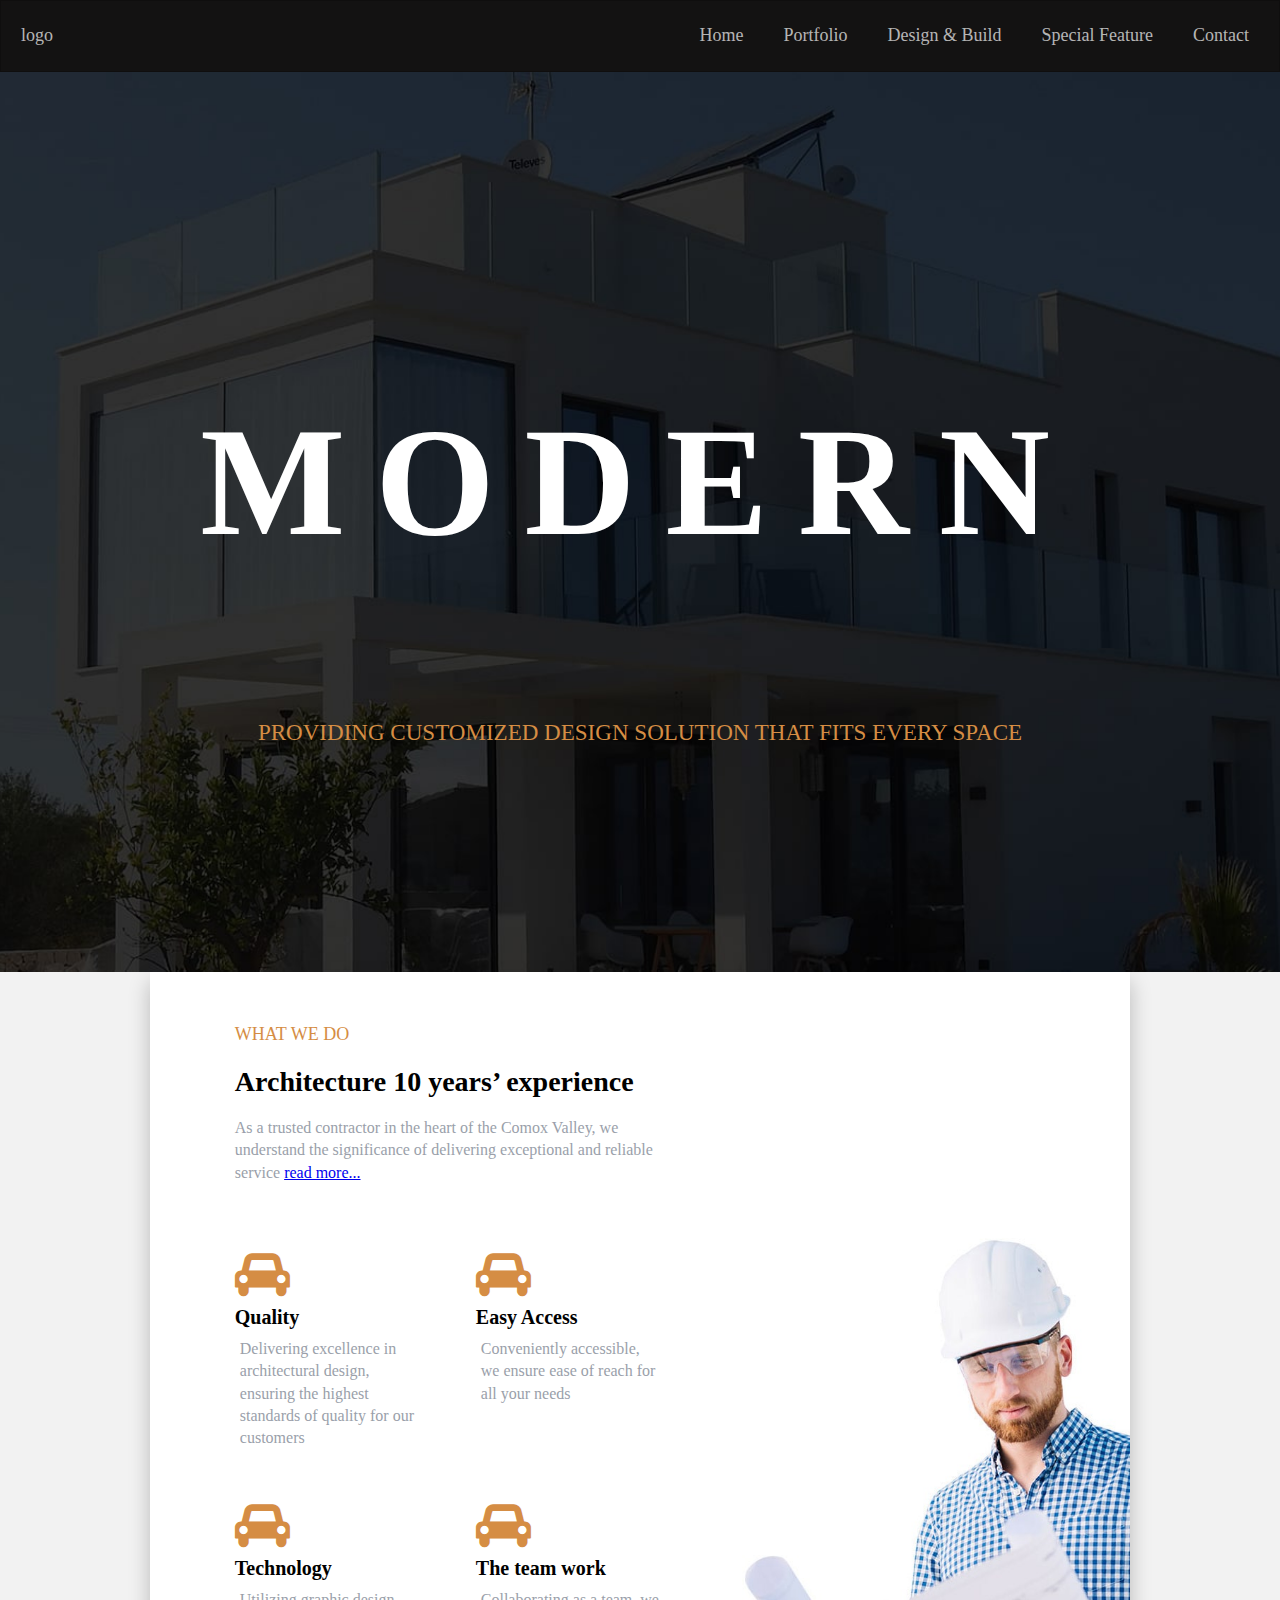
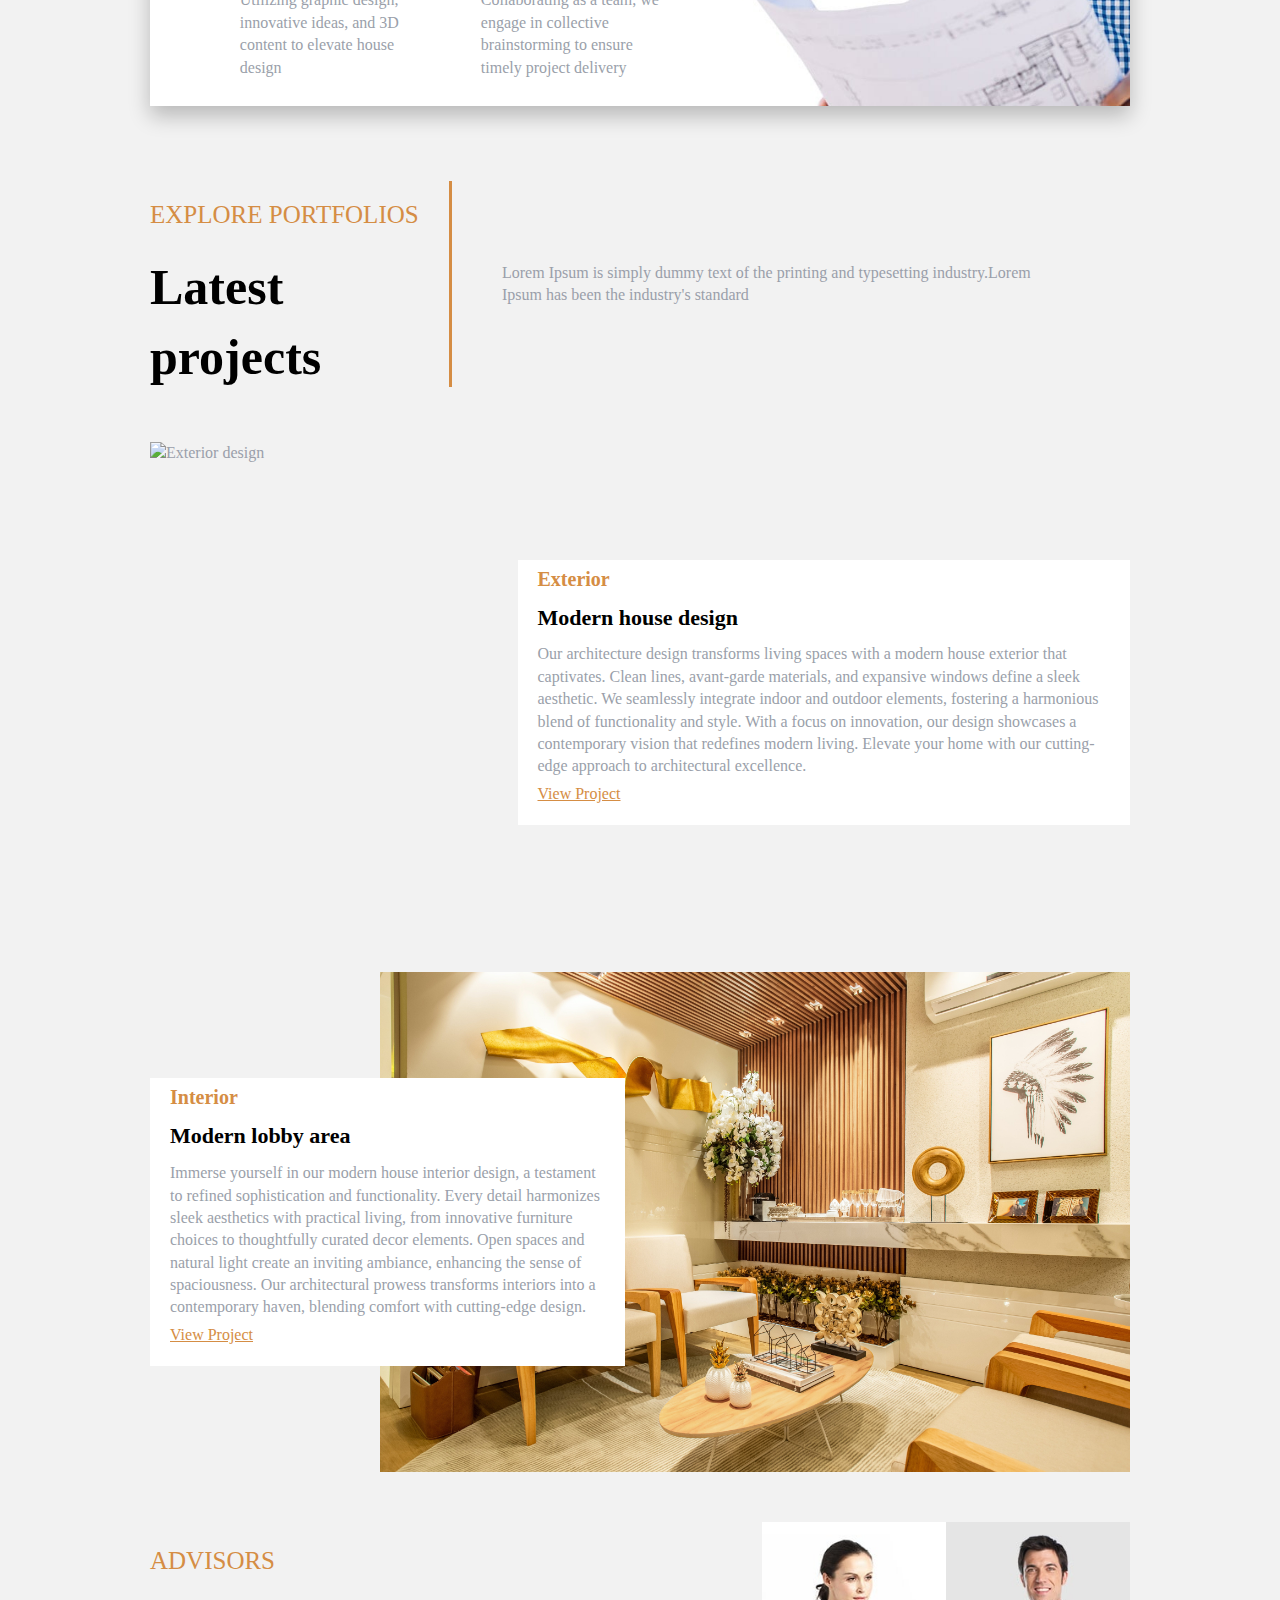
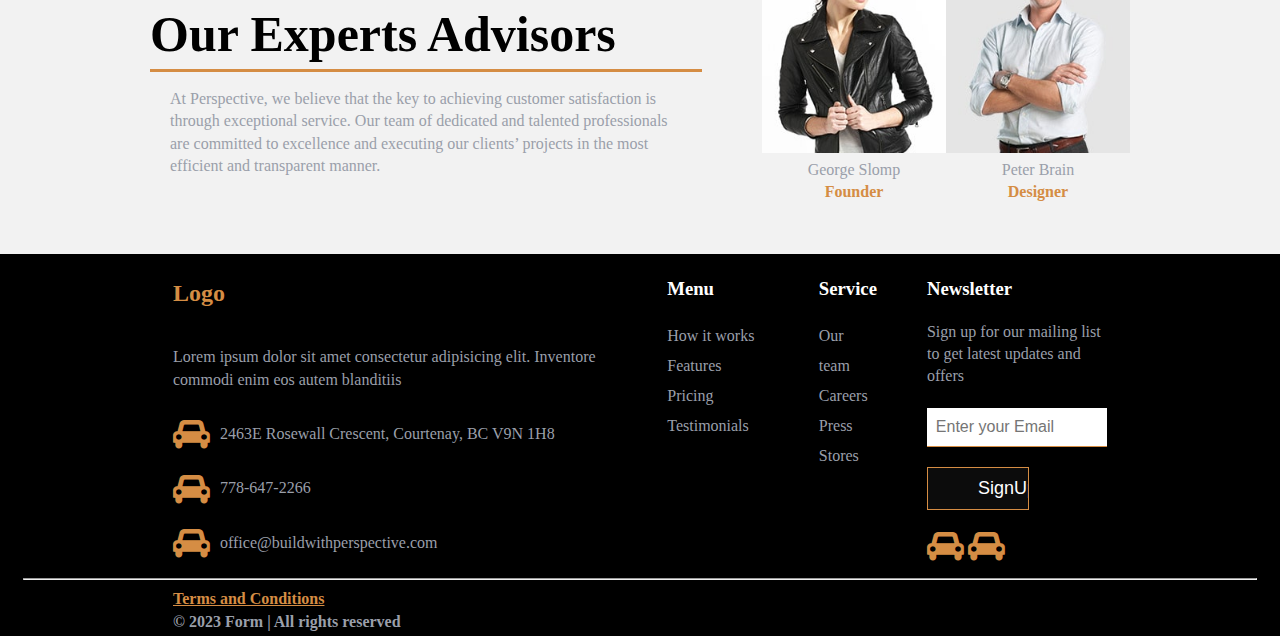
==== index.html @ 3bbbd651 "worked on footer" ====
<!DOCTYPE html>
<html lang="en">
  <head>
    <meta charset="UTF-8" />
    <meta name="viewport" content="width=device-width, initial-scale=1.0" />
    <title>Perspective design solution</title>
    <link rel="stylesheet" href="style.css" />
    <link
      rel="stylesheet"
      href="https://cdnjs.cloudflare.com/ajax/libs/font-awesome/4.7.0/css/font-awesome.min.css"
    />
    <script>
      function showNav() {
        let mainNav = document.getElementById("main-nav");
        let navbarToggle = document.getElementById("navbar-toggle");

        if (navbarToggle.classList.contains("active")) {
          mainNav.style.display = "none";
          navbarToggle.classList.remove("active");
        } else {
          mainNav.style.display = "flex";
          navbarToggle.classList.add("active");
        }
      }
    </script>
    <!-- DGL 103 CVS1 - Ravinder Singh - Project -->
  </head>

  <body>
    <header>
      <!-- Menu Bar -->
      <nav>
        <!-- Menu Button -->
        <span id="navbar-toggle" onclick="showNav()"
          ><i class="fa fa-bars"></i
        ></span>
        <!-- Website Logo -->
        <a href="#" class="logo">logo</a>
        <!-- Menu List -->
        <ul id="main-nav">
          <li>
            <a class="nav-links" href="index.html">Home</a>
          </li>
          <li>
            <a class="nav-links" href="how-it-works.html">Portfolio</a>
          </li>
          <li>
            <a class="nav-links" href="features.html">Design & Build</a>
          </li>
          <li>
            <a class="nav-links" href="press.html">Special Feature</a>
          </li>
          <li>
            <a class="nav-links" href="contact.html">Contact</a>
          </li>
        </ul>
      </nav>
    </header>
    <main>
      <!-- Hero -->
      <section class="hero">
        <h1 class="color-theme-light">Modern</h1>
        <p class="color-theme-highlighted">
          Providing customized design solution that fits every space
        </p>
      </section>
      <!-- What we do-->
      <section class="service">
        <div class="service-content">
          <div class="service-title">
            <h2 class="color-theme-highlighted">What we do</h2>
            <h3 class="color-theme-dark">Architecture 10 years’ experience</h3>
            <p>
              As a trusted contractor in the heart of the Comox Valley, we
              understand the significance of delivering exceptional and reliable
              service <a href="#">read more...</a>
            </p>
          </div>
          <div class="service-detail">
            <section class="service-list">
              <span class="fa fa-car fa-3x color-theme-highlighted"></span>
              <h4 class="color-theme-dark">Quality</h4>
              <p>
                Delivering excellence in architectural design, ensuring the
                highest standards of quality for our customers
              </p>
            </section>
            <section class="service-list">
              <span class="fa fa-car fa-3x color-theme-highlighted"></span>
              <h4 class="color-theme-dark">Easy Access</h4>
              <p>
                Conveniently accessible, we ensure ease of reach for all your
                needs
              </p>
            </section>
            <section class="service-list">
              <span class="fa fa-car fa-3x color-theme-highlighted"></span>
              <h4 class="color-theme-dark">Technology</h4>
              <p>
                Utilizing graphic design, innovative ideas, and 3D content to
                elevate house design
              </p>
            </section>
            <section class="service-list">
              <span class="fa fa-car fa-3x color-theme-highlighted"></span>
              <h4 class="color-theme-dark">The team work</h4>
              <p>
                Collaborating as a team, we engage in collective brainstorming
                to ensure timely project delivery
              </p>
            </section>
          </div>
        </div>
        <div class="service-img">
          <img src="images/services-img.jpg" alt="service image" width="600" />
        </div>
      </section>
      <!--Portfolio-->
      <section class="portfolio">
        <div class="portfolio-title">
          <div class="portfolio-title-heading">
            <h2 class="color-theme-highlighted">Explore Portfolios</h2>
            <h3 class="color-theme-dark">Latest projects</h3>
          </div>
          <p> Lorem Ipsum is simply dummy text of the printing and typesetting industry.Lorem Ipsum has been the industry's standard</p>
        </div>
        <div class="portfolio-content">
          <section class="portfolio-card">
            <img src="images/Exterior.jpg" width="600" alt="Exterior design" />
            <div class="portfolio-card-description">
              <h4 class="color-theme-highlighted">Exterior</h4>
              <h5 class="color-theme-dark">Modern house design</h5>
              <p>
                Our architecture design transforms living spaces with a modern house
                exterior that captivates. Clean lines, avant-garde materials, and
                expansive windows define a sleek aesthetic. We seamlessly integrate
                indoor and outdoor elements, fostering a harmonious blend of
                functionality and style. With a focus on innovation, our design
                showcases a contemporary vision that redefines modern living.
                Elevate your home with our cutting-edge approach to architectural
                excellence.
              </p>
              <a class="color-theme-highlighted" href="#"> View Project</a>
            </div>
          </section>
          <!-- Card 2-->
          <section class="portfolio-card">
            <div class="portfolio-card-description">
              <h4 class="color-theme-highlighted">Interior</h4>
              <h5 class="color-theme-dark">Modern lobby area</h5>
              <p>
                Immerse yourself in our modern house interior design, a testament to
                refined sophistication and functionality. Every detail harmonizes
                sleek aesthetics with practical living, from innovative furniture
                choices to thoughtfully curated decor elements. Open spaces and
                natural light create an inviting ambiance, enhancing the sense of
                spaciousness. Our architectural prowess transforms interiors into a
                contemporary haven, blending comfort with cutting-edge design.
              </p>
              <a class="color-theme-highlighted" href="#"> View Project</a>
            </div>
            <img src="images/interior.jpg" width="600" alt="Interior design" />
          </section>
        </div>
        <!-- Card 1-->
        
      </section>
      <!-- Our Advisor-->
      <section class="experts">
        <div class="experts-heading">
          <div class="experts-heading-title">
            <h2 class="color-theme-highlighted">Advisors</h2>
            <h3 class="color-theme-dark">Our Experts Advisors</h3>
          </div>
          <p>
            At Perspective, we believe that the key to achieving customer
            satisfaction is through exceptional service. Our team of dedicated and
            talented professionals are committed to excellence and executing our
            clients’ projects in the most efficient and transparent manner.
          </p>
        </div>
        <div class="experts-content">
          <figure>
            <img src="images/expert-img2.jpg" alt="Team image" width="200" />
            <figcaption>George Slomp</figcaption>
            <h4 class="color-theme-highlighted">Founder</h4>
          </figure>
          <figure>
            <img src="images/expert-img3.jpg" alt="Team image" width="200" />
            <figcaption>Peter Brain</figcaption>
            <h4 class="color-theme-highlighted">Designer</h4>
          </figure>
        </div>
        
      </section>
      <!-- Inverstors 
      <section>
        <img src="images/netzero.jpg" alt="Netzero home" width="200" />
        <img src="images/chba_member.png" alt="CHBA Member" width="200" />
        <img src="images/passive_house.png" alt="Passive House" width="200" />
      </section>
  
      <section>
        <section>
          <img src="images/call.PNG" alt="Call" width="200" />
          
          <h3>Our phone</h3>
          <p>778-647-2266</p>
        </section>
        <section>
          <img src="images/email.PNG" alt="email" width="200" />
    
          <h3>Email</h3>
          <p>office@buildwithperspective.com</p>
        </section>
        <a href="#"> Let's Chat</a>
      </section>
    -->
    </main>

    <footer>
      <section class="footer-container">
        <div class="footer-address-container">
          <div class="footer-info">
            <h2 class="color-theme-highlighted">Logo</h2>
            <p>
              Lorem ipsum dolor sit amet consectetur adipisicing elit. Inventore
              commodi enim eos autem blanditiis
            </p>
          </div>
          <div class="footer-address">
            <div>
              <span class="fa fa-car fa-2x color-theme-highlighted"></span>
              <p>2463E Rosewall Crescent, Courtenay, BC V9N 1H8</p>
            </div>
            <div>
              <span class="fa fa-car fa-2x color-theme-highlighted"></span>
              <p> 778-647-2266 </p>
            </div>
            <div>
              <span class="fa fa-car fa-2x color-theme-highlighted"></span>
              <p> office@buildwithperspective.com </p>
            </div>
          </div>
        </div>
        
        <div class="footer-menu">
          <div class="footer-menu-list">
            <h3 class="color-theme-light">Menu</h3>
            <ul>
              <li>How it works</li>
              <li>Features</li>
              <li>Pricing</li>
              <li>Testimonials&nbsp;&nbsp;&nbsp;&nbsp;&nbsp;</li>
            </ul>
          </div>
          <div class="footer-menu-list">
            <h3 class="color-theme-light">Service</h3>
            <ul>
              <li>Our team</li>
              <li>Careers</li>
              <li>Press</li>
              <li>Stores </li>
            </ul>
          </div>
          <div>
            <h3 class="color-theme-light">Newsletter</h3>
            <ul>
              <li>Sign up for our mailing list to get latest updates and offers</li>
              <li>
                <form action="#" method="POST">
                  <input class="inputfield-signup" type="text" required  placeholder="  Enter your Email" name="signup" id="signup"> 
                  <input class="signup-button" type="submit" name="SignUp" value="SignUp">
                </form>
                </li>
              <li> 
                <span class="fa fa-car fa-2x color-theme-highlighted"></span>
                <span class="fa fa-car fa-2x color-theme-highlighted"></span>
              </li>
            </ul>
          </div>
        </div>
      </section>
      <hr>
      <section class="footer-disclaimer">
        <a href="#"><b>Terms and Conditions</b></a>
        <b> &copy; 2023 Form | All rights reserved</b>
      </section>
    </footer> 
  </body>
</html>
---- style.css ----
html {
  font-size: 62.5%;
}

body {
  font-family: "Montserrat", serif;
  margin: 0;
  padding: 0;
  font-size: 1.8rem;
  line-height: 1.4;
  color: #9a9faa;
  background-color: #f2f2f2;
}
.wrapper-width {
  width: 1170px;
  margin: auto;
}

/* ==> Color theme <== */

.color-theme-dark {
  color: black;
}
.color-theme-light {
  color: white;
}
.color-theme-highlighted {
  color: #d58d44;
}

/* ==>  Nav Style <== */

nav {
  font-size: 1.8rem;
  background-color: rgb(19, 18, 18);
  border: 1px solid rgba(0, 0, 0, 0.2);
}

nav ul {
  list-style-type: none;
  display: none;
  flex-direction: column;
}

nav li {
  margin: 5px auto;
}

.nav-links,
.logo {
  text-decoration: none;
  color: rgba(255, 255, 255, 0.7);
}

.logo {
  display: inline-block;
  margin-top: 10px;
  margin-left: 20px;
}

#navbar-toggle {
  position: absolute;
  top: 10px;
  right: 20px;
  cursor: pointer;
  color: rgba(255, 255, 255, 0.8);
  font-size: 2.4rem;
}
/* ==>  Hero Style <== */
.hero {
  display: flex;
  flex-direction: column;
  background-image: url(images/banner-3.jpg);
  background-repeat: no-repeat;
  background-size: cover;
  background-position: top;
  text-align: center;
  align-items: center;
  justify-content: center;
  height: 50vh;
}
.hero h1 {
  font-size: 12vw;
  text-transform: uppercase;
  letter-spacing: 2rem;
}
.hero p {
  font-size: 1.8vw;
  font-weight: 500;
  text-transform: uppercase;
}

/* ==>  Service Style <== */
.service {
  margin: 0 20px;
  background-color: white;
  padding: 10px 20px;
  box-shadow: rgba(0, 0, 0, 0.24) 0px 10px 20px;
}
.service-content {
  display: flex;
  flex-direction: column;
  gap: 30px;
}
.service img {
  display: none;
}

.service-title h2,.portfolio h2,.experts h2 {
  font-size: 1.8rem;
  text-transform: uppercase;
  font-weight: 100;
}
.service-title h3,.portfolio h3,.experts h3 {
  font-size: 2.8rem;
  margin: 0;
  padding: 0;
}
.service-detail {
  text-align: left;
}
.service-detail h4 {
  font-size: 2rem;
  margin: 0;
  padding: 0;
  margin: 5px 0;
}
.service-detail p {
  margin: 0;
  padding: 2px 5px;
}
.service-list {
  margin-bottom: 20px;
}

/* ==>  portfolio Style <== */
.portfolio
{
  display: flex;
  flex-direction: column;
  margin: 0 20px;
}
.portfolio-content
{
  display: flex;
  flex-direction: column;
  gap: 30px;
}
.portfolio-card-description
{
  background-color: white;
  box-shadow: rgba(0, 0, 0, 0.15) 0px 3px 3px 0px;
  padding-bottom: 20px;
}
.portfolio-card img
{
  width: 100%;
  height: auto;
}
.portfolio-card h4,.portfolio-card h5,.portfolio-card p,.portfolio-card a
{
  margin: 0;
  padding: 0;
  padding: 5px 20px;
}
.portfolio-card h4
{
  font-size: 2rem;
}
.portfolio-card h5
{
  font-size: 2.2rem;
}
.portfolio-card a
{
  text-transform: capitalize;
  text-decoration: underline;
}
/* ==>  experts Style <== */
.experts
{
  display: flex;
  flex-direction: column;
  margin: 0 20px;
}
.experts-content
{
  display: flex;
  text-align: center;
}
.experts-content figure,.experts-content h4
{
  margin: 0;
}
.experts-content img
{
  width: 100%;
}
/* ==>  Footer Style <== */

footer
{
  border: solid;
  border-color: black;
  background-color: black;
  padding: 0 20px;
}
.footer-info
{
  display: flex;
  flex-direction: column;
}

.footer-address > div
{
  display: flex;
  flex-direction: row;
  gap: 10px;
  align-items: center;
}
.footer-menu ul
{
  list-style-type: none;
  padding: 0;
  margin: 0;
}
.footer-menu div:nth-child(1),
.footer-menu div:nth-child(2) {
  display: none;
}

.inputfield-signup
{
    font-size: 1.6rem;
    margin-top: 20px;
    padding: 10px 0;
    width: 100%;
    border: 1px solid #d58d44;
    border-top: none;
    border-left: none;
    border-right: none;
    color: white;
    outline: none;
}
.signup-button
{
  border: 1px solid #d58d44;
  background: rgba(20, 20, 20, .6);
  font-size: 1.8rem;
  color: white;
  margin: 20px 0;
  padding: 10px 50px;
  width: 50%;
}
.footer-disclaimer
{
  display: flex;
  flex-direction: column;
  text-align: center;
}
.footer-disclaimer a
{
  color: #d58d44;
}


/*   ==> Media query for desktop <==  */
@media screen and (min-width: 1170px) {
  body {
    font-size: 1.6rem;
  }

  /* ==>  Nav Style <== */

  nav {
    display: flex;
    justify-content: space-between;
    padding-bottom: 0;
    height: 70px;
    align-items: center;
  }

  nav ul {
    display: flex;
    margin-right: 30px;
    flex-direction: row;
    justify-content: flex-end;
  }

  nav li {
    margin: 0;
  }

  .nav-links {
    margin-left: 40px;
  }

  .logo {
    margin-top: 0;
  }

  #navbar-toggle {
    display: none;
  }
  /* ==>  Hero Style <== */
  .hero {
    height: 100vh;
  }
  .hero h1 {
    letter-spacing: 3rem;
  }

  /* ==>  Service Style <== */

  .service,.portfolio,.experts,.footer-container,.footer-disclaimer{
    width: calc(100% - 300px);
    margin: 0 auto;
    display: flex;
    padding: 10px 0 0 10px;
    box-sizing: border-box;
  }
  .service-detail {
    display: flex;
    flex-wrap: wrap;
  }
  .service-list {
    flex: 0 0 48%;
    margin: 1%;
    padding: 20px;
    box-sizing: border-box;
  }
  .service-content {
    gap: 0;
    flex: 0 0 60%;
    box-sizing: border-box;
    padding: 0 50px;
  }
  .service-title {
    margin: 1%;
    padding: 20px;
  }
  .service-img {
    align-self: flex-end;
    flex: 0 0 40%;
    box-sizing: border-box;
  }
  .service img {
    max-width: 100%;
    height: auto;
    display: block;
  }
  /* ==>  portfolio Style <== */
  .portfolio
  {
    padding: 0;
    margin-top: 20px;
  }
  .portfolio-title
  {
    display: flex;
    flex-wrap: wrap;
    padding: 50px 0;
  }
  .portfolio-title-heading
  {
    flex: 1;
  }
  .portfolio-title-heading h2
  {
    font-size: 2.5rem;
  } 
  .portfolio-title-heading h3
  {
    font-size: 5rem;
    font-weight: 700;
  } 
  .portfolio-title p
  {
    flex: 2;
    border-left: solid;
    border-color: #d58d44;
    display: flex;
    align-items: center;
    padding: 0 50px;
    margin: 5px 20px;
  }
  .portfolio-card
  {
    display: flex;
    align-items: center;
  }
  .portfolio-card img 
  {
    flex: 1;
    height: 500px;
    z-index: -1;
  }
  .portfolio-card-description
  {
    flex: 1;
    box-sizing: border-box;
    box-shadow: none;
    margin-left: -25%;
    max-height: 500px;
  }
  .portfolio-card > div:nth-child(1)
  {
    margin-left:0;
    margin-right: -25%;
  }

  /* ==>  experts Style <== */
  .experts
  {
    flex-direction: row;
    flex-wrap: wrap;
    padding: 0;
    gap: 60px;
    margin: 50px auto;
    
  }
  .experts-heading
  {
    flex: 1.5;
  }
  .experts-heading p 
  {
    padding: 0 20px;
  }
  .experts-heading-title
  {
    border-bottom: solid;
    border-color: #d58d44;
  }
  .experts-content
  {
    flex: 1;
  }
  .experts-heading h2
  {
    font-size: 2.5rem;
  } 
  .experts-heading h3
  {
    font-size: 5rem;
    font-weight: 700;
  }

  /* ==>  portfolio Style <== */
  .footer-container
  {
    padding: 0;
  }
  .footer-address-container
  {
    margin-right: 20px;
    padding-right: 20px;
  }
  .footer-menu div:nth-child(1),
.footer-menu div:nth-child(2) {
  display: flex;
}
.footer-menu
{
  display: flex;
  flex-direction: row;
  gap: 50px;
}
.footer-menu-list
{
  display: flex;
  flex-direction: column;
}
.footer-menu-list li 
{
  line-height: 30px;
}
.footer-disclaimer
{
  padding: 0;
  text-align: left;
}

}
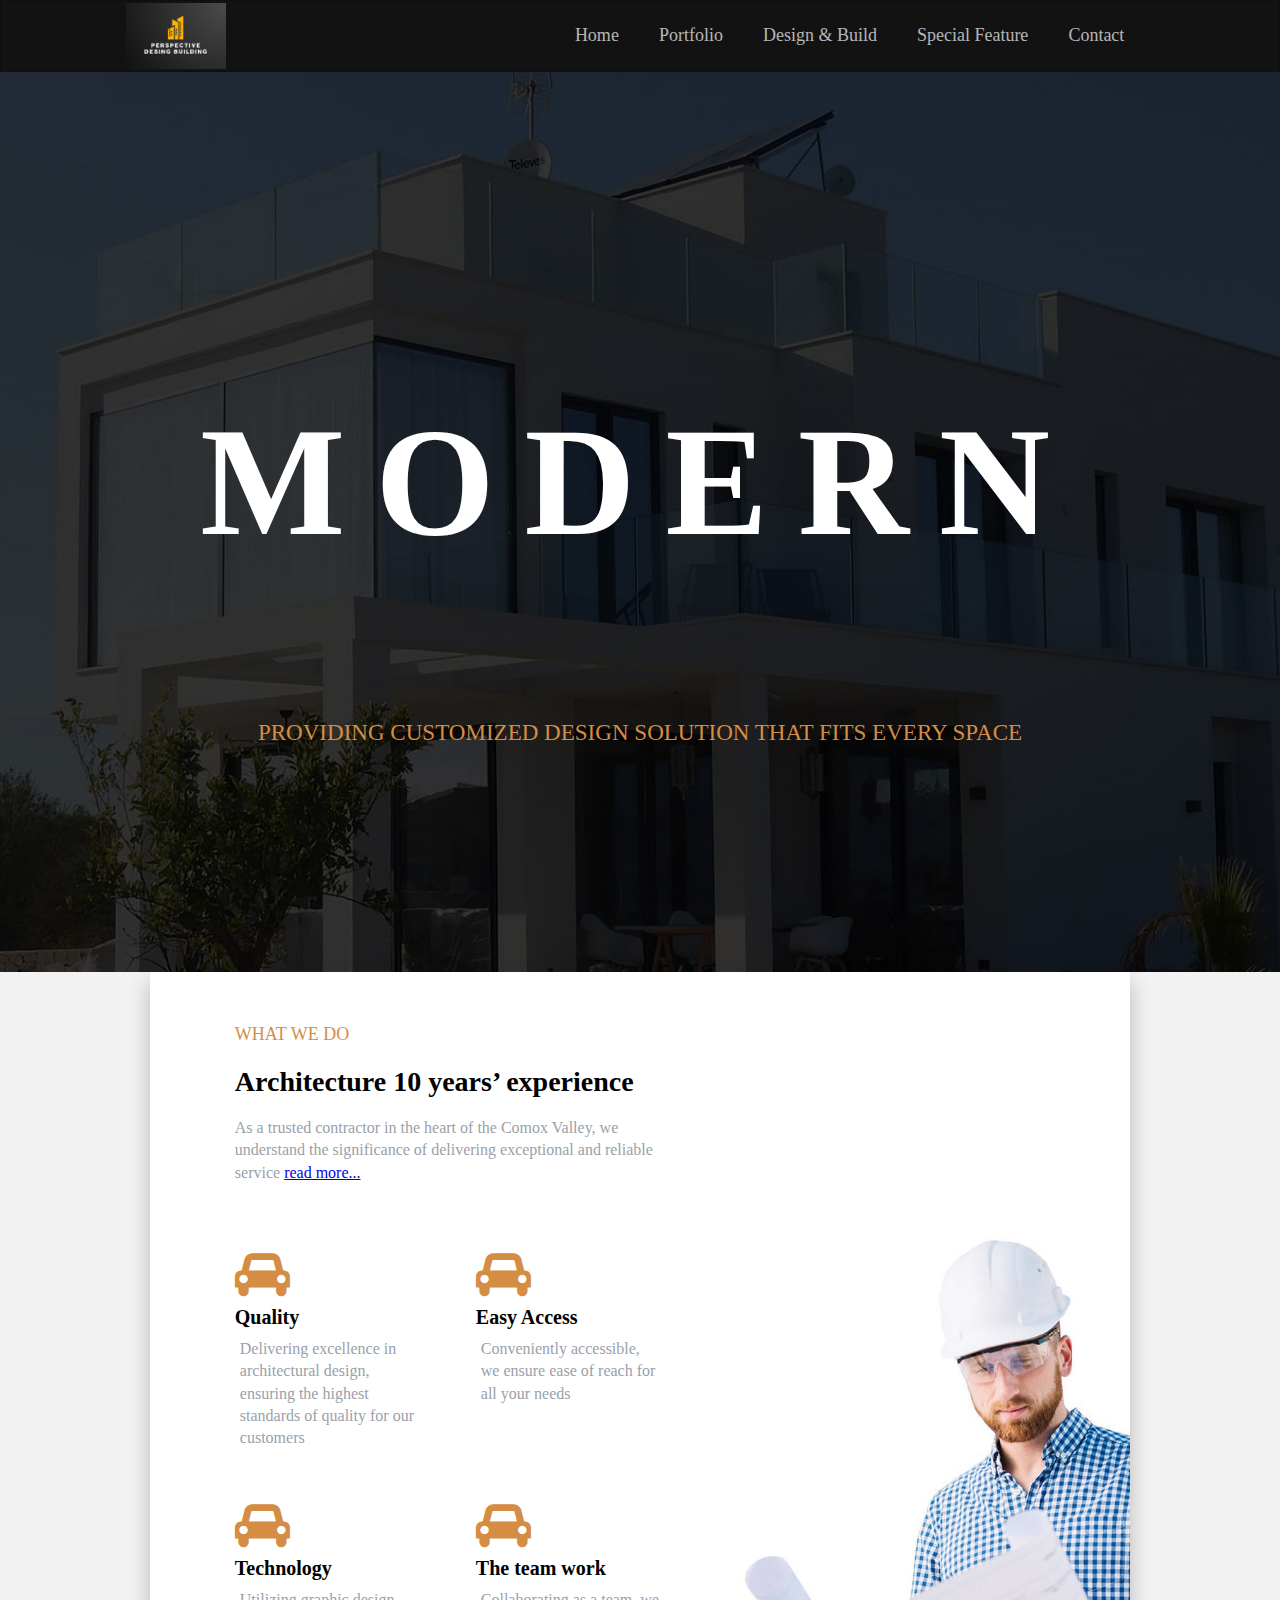
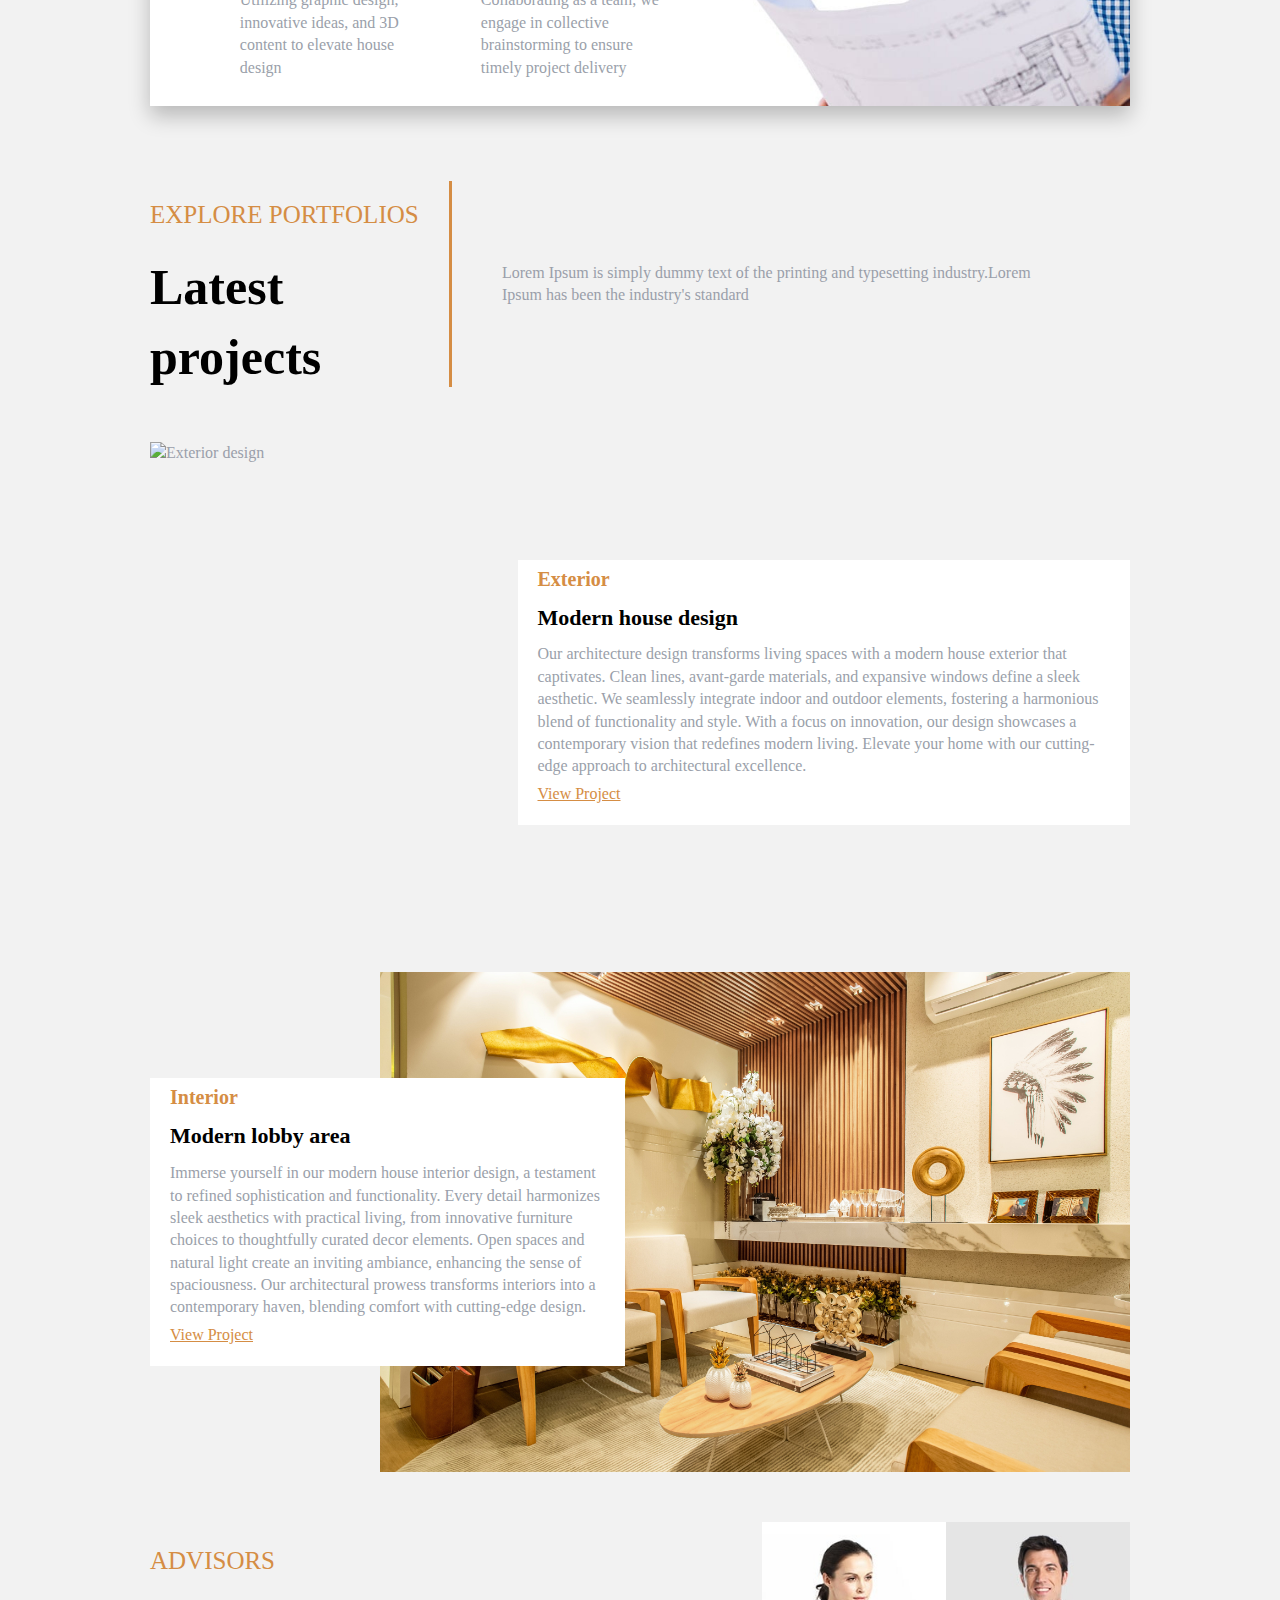
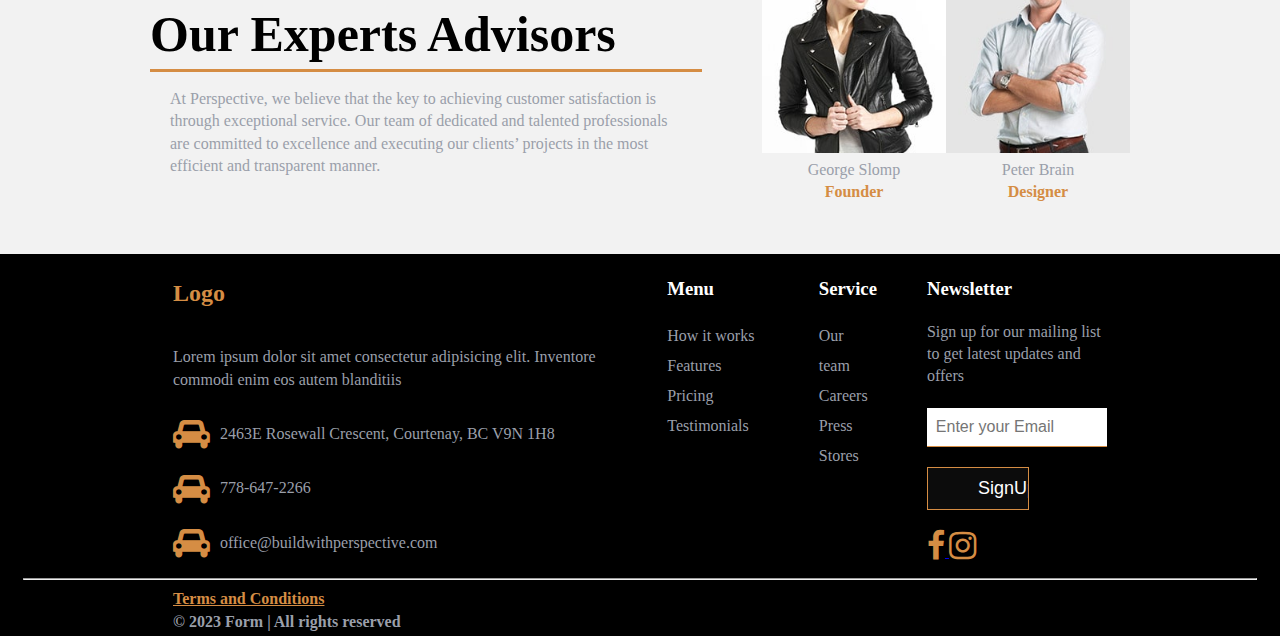
==== commit 996cb1bf: "worked on blog section" ====
--- a/index.html
+++ b/index.html
@@ -35,14 +35,14 @@
           ><i class="fa fa-bars"></i
         ></span>
         <!-- Website Logo -->
-        <a href="#" class="logo">logo</a>
+        <img src="images/logo.PNG" alt="logo" width="100">
         <!-- Menu List -->
         <ul id="main-nav">
           <li>
-            <a class="nav-links" href="index.html">Home</a>
-          </li>
-          <li>
-            <a class="nav-links" href="how-it-works.html">Portfolio</a>
+            <a class="nav-links"  href="index.html">Home</a>
+          </li>
+          <li>
+            <a class="nav-links" href="portfolio.html">Portfolio</a>
           </li>
           <li>
             <a class="nav-links" href="features.html">Design & Build</a>
@@ -122,7 +122,10 @@
             <h2 class="color-theme-highlighted">Explore Portfolios</h2>
             <h3 class="color-theme-dark">Latest projects</h3>
           </div>
-          <p> Lorem Ipsum is simply dummy text of the printing and typesetting industry.Lorem Ipsum has been the industry's standard</p>
+          <p>
+            Lorem Ipsum is simply dummy text of the printing and typesetting
+            industry.Lorem Ipsum has been the industry's standard
+          </p>
         </div>
         <div class="portfolio-content">
           <section class="portfolio-card">
@@ -131,14 +134,14 @@
               <h4 class="color-theme-highlighted">Exterior</h4>
               <h5 class="color-theme-dark">Modern house design</h5>
               <p>
-                Our architecture design transforms living spaces with a modern house
-                exterior that captivates. Clean lines, avant-garde materials, and
-                expansive windows define a sleek aesthetic. We seamlessly integrate
-                indoor and outdoor elements, fostering a harmonious blend of
-                functionality and style. With a focus on innovation, our design
-                showcases a contemporary vision that redefines modern living.
-                Elevate your home with our cutting-edge approach to architectural
-                excellence.
+                Our architecture design transforms living spaces with a modern
+                house exterior that captivates. Clean lines, avant-garde
+                materials, and expansive windows define a sleek aesthetic. We
+                seamlessly integrate indoor and outdoor elements, fostering a
+                harmonious blend of functionality and style. With a focus on
+                innovation, our design showcases a contemporary vision that
+                redefines modern living. Elevate your home with our cutting-edge
+                approach to architectural excellence.
               </p>
               <a class="color-theme-highlighted" href="#"> View Project</a>
             </div>
@@ -149,13 +152,14 @@
               <h4 class="color-theme-highlighted">Interior</h4>
               <h5 class="color-theme-dark">Modern lobby area</h5>
               <p>
-                Immerse yourself in our modern house interior design, a testament to
-                refined sophistication and functionality. Every detail harmonizes
-                sleek aesthetics with practical living, from innovative furniture
-                choices to thoughtfully curated decor elements. Open spaces and
-                natural light create an inviting ambiance, enhancing the sense of
-                spaciousness. Our architectural prowess transforms interiors into a
-                contemporary haven, blending comfort with cutting-edge design.
+                Immerse yourself in our modern house interior design, a
+                testament to refined sophistication and functionality. Every
+                detail harmonizes sleek aesthetics with practical living, from
+                innovative furniture choices to thoughtfully curated decor
+                elements. Open spaces and natural light create an inviting
+                ambiance, enhancing the sense of spaciousness. Our architectural
+                prowess transforms interiors into a contemporary haven, blending
+                comfort with cutting-edge design.
               </p>
               <a class="color-theme-highlighted" href="#"> View Project</a>
             </div>
@@ -163,7 +167,6 @@
           </section>
         </div>
         <!-- Card 1-->
-        
       </section>
       <!-- Our Advisor-->
       <section class="experts">
@@ -174,9 +177,9 @@
           </div>
           <p>
             At Perspective, we believe that the key to achieving customer
-            satisfaction is through exceptional service. Our team of dedicated and
-            talented professionals are committed to excellence and executing our
-            clients’ projects in the most efficient and transparent manner.
+            satisfaction is through exceptional service. Our team of dedicated
+            and talented professionals are committed to excellence and executing
+            our clients’ projects in the most efficient and transparent manner.
           </p>
         </div>
         <div class="experts-content">
@@ -191,7 +194,6 @@
             <h4 class="color-theme-highlighted">Designer</h4>
           </figure>
         </div>
-        
       </section>
       <!-- Inverstors 
       <section>
@@ -215,8 +217,7 @@
         </section>
         <a href="#"> Let's Chat</a>
       </section>
-    -->
-    </main>
+    --></main>
 
     <footer>
       <section class="footer-container">
@@ -235,15 +236,15 @@
             </div>
             <div>
               <span class="fa fa-car fa-2x color-theme-highlighted"></span>
-              <p> 778-647-2266 </p>
+              <p>778-647-2266</p>
             </div>
             <div>
               <span class="fa fa-car fa-2x color-theme-highlighted"></span>
-              <p> office@buildwithperspective.com </p>
-            </div>
-          </div>
-        </div>
-        
+              <p>office@buildwithperspective.com</p>
+            </div>
+          </div>
+        </div>
+
         <div class="footer-menu">
           <div class="footer-menu-list">
             <h3 class="color-theme-light">Menu</h3>
@@ -260,32 +261,51 @@
               <li>Our team</li>
               <li>Careers</li>
               <li>Press</li>
-              <li>Stores </li>
+              <li>Stores</li>
             </ul>
           </div>
           <div>
             <h3 class="color-theme-light">Newsletter</h3>
             <ul>
-              <li>Sign up for our mailing list to get latest updates and offers</li>
+              <li>
+                Sign up for our mailing list to get latest updates and offers
+              </li>
               <li>
                 <form action="#" method="POST">
-                  <input class="inputfield-signup" type="text" required  placeholder="  Enter your Email" name="signup" id="signup"> 
-                  <input class="signup-button" type="submit" name="SignUp" value="SignUp">
+                  <input
+                    class="inputfield-signup"
+                    type="text"
+                    required
+                    placeholder="  Enter your Email"
+                    name="signup"
+                    id="signup"
+                  />
+                  <input
+                    class="signup-button"
+                    type="submit"
+                    name="SignUp"
+                    value="SignUp"
+                  />
                 </form>
-                </li>
-              <li> 
-                <span class="fa fa-car fa-2x color-theme-highlighted"></span>
-                <span class="fa fa-car fa-2x color-theme-highlighted"></span>
+              </li>
+              <li>
+                <a href="https://www.facebook.com/people/Perspective-Design-Build-Ltd/100063958185786/">
+                  <i class="fa fa-facebook fa-2x color-theme-highlighted" aria-hidden="true"></i>
+                </a>
+                <a href="https://www.instagram.com/perspectivedesignbuildltd/">
+                  <i class="fa fa-instagram fa-2x color-theme-highlighted" aria-hidden="true"></i>
+                </a>
+                
               </li>
             </ul>
           </div>
         </div>
       </section>
-      <hr>
+      <hr />
       <section class="footer-disclaimer">
         <a href="#"><b>Terms and Conditions</b></a>
         <b> &copy; 2023 Form | All rights reserved</b>
       </section>
-    </footer> 
+    </footer>
   </body>
 </html>
--- a/style.css
+++ b/style.css
@@ -66,6 +66,8 @@
   color: rgba(255, 255, 255, 0.8);
   font-size: 2.4rem;
 }
+/* ------------------   Home Page   ------------------------*/
+
 /* ==>  Hero Style <== */
 .hero {
   display: flex;
@@ -106,12 +108,16 @@
   display: none;
 }
 
-.service-title h2,.portfolio h2,.experts h2 {
+.service-title h2,
+.portfolio h2,
+.experts h2 {
   font-size: 1.8rem;
   text-transform: uppercase;
   font-weight: 100;
 }
-.service-title h3,.portfolio h3,.experts h3 {
+.service-title h3,
+.portfolio h3,
+.experts h3 {
   font-size: 2.8rem;
   margin: 0;
   padding: 0;
@@ -134,92 +140,80 @@
 }
 
 /* ==>  portfolio Style <== */
-.portfolio
-{
+.portfolio {
   display: flex;
   flex-direction: column;
   margin: 0 20px;
 }
-.portfolio-content
-{
+.portfolio-content {
   display: flex;
   flex-direction: column;
   gap: 30px;
 }
-.portfolio-card-description
-{
+.portfolio-card-description {
   background-color: white;
   box-shadow: rgba(0, 0, 0, 0.15) 0px 3px 3px 0px;
   padding-bottom: 20px;
 }
-.portfolio-card img
-{
+.portfolio-card img {
   width: 100%;
   height: auto;
 }
-.portfolio-card h4,.portfolio-card h5,.portfolio-card p,.portfolio-card a
-{
+.portfolio-card h4,
+.portfolio-card h5,
+.portfolio-card p,
+.portfolio-card a {
   margin: 0;
   padding: 0;
   padding: 5px 20px;
 }
-.portfolio-card h4
-{
+.portfolio-card h4 {
   font-size: 2rem;
 }
-.portfolio-card h5
-{
+.portfolio-card h5 {
   font-size: 2.2rem;
 }
-.portfolio-card a
-{
+.portfolio-card a {
   text-transform: capitalize;
   text-decoration: underline;
 }
 /* ==>  experts Style <== */
-.experts
-{
+.experts {
   display: flex;
   flex-direction: column;
   margin: 0 20px;
 }
-.experts-content
-{
+.experts-content {
   display: flex;
   text-align: center;
 }
-.experts-content figure,.experts-content h4
-{
-  margin: 0;
-}
-.experts-content img
-{
+.experts-content figure,
+.experts-content h4 {
+  margin: 0;
+}
+.experts-content img {
   width: 100%;
 }
 /* ==>  Footer Style <== */
 
-footer
-{
+footer {
   border: solid;
   border-color: black;
   background-color: black;
   padding: 0 20px;
 }
-.footer-info
-{
-  display: flex;
-  flex-direction: column;
-}
-
-.footer-address > div
-{
+.footer-info {
+  display: flex;
+  flex-direction: column;
+}
+
+.footer-address > div {
   display: flex;
   flex-direction: row;
   gap: 10px;
   align-items: center;
 }
-.footer-menu ul
-{
+.footer-menu ul {
   list-style-type: none;
   padding: 0;
   margin: 0;
@@ -229,39 +223,140 @@
   display: none;
 }
 
-.inputfield-signup
-{
-    font-size: 1.6rem;
-    margin-top: 20px;
-    padding: 10px 0;
-    width: 100%;
-    border: 1px solid #d58d44;
-    border-top: none;
-    border-left: none;
-    border-right: none;
-    color: white;
-    outline: none;
-}
-.signup-button
-{
+.inputfield-signup {
+  font-size: 1.6rem;
+  margin-top: 20px;
+  padding: 10px 0;
+  width: 100%;
   border: 1px solid #d58d44;
-  background: rgba(20, 20, 20, .6);
+  border-top: none;
+  border-left: none;
+  border-right: none;
+  outline: none;
+}
+.signup-button {
+  display: flex;
+  border: 1px solid #d58d44;
+  background: rgba(20, 20, 20, 0.6);
   font-size: 1.8rem;
   color: white;
   margin: 20px 0;
   padding: 10px 50px;
   width: 50%;
 }
-.footer-disclaimer
-{
+.footer-disclaimer {
   display: flex;
   flex-direction: column;
   text-align: center;
 }
-.footer-disclaimer a
-{
+.footer-disclaimer a {
   color: #d58d44;
 }
+
+/* ------------------   Contact Page   ------------------------*/
+
+/* ==>  Contact banner Style <== */
+.contact-banner {
+  display: flex;
+  flex-direction: column;
+  background-image: url(images/contactus-bg.jpg);
+  background-repeat: no-repeat;
+  background-size: cover;
+  background-position: top;
+  text-align: center;
+  align-items: center;
+  justify-content: center;
+  height: 30vh;
+}
+.contact-banner h2 {
+  font-size: 3rem;
+  text-transform: capitalize;
+}
+.contact-banner p {
+  font-size: 2.2rem;
+  padding: 0;
+  margin: 0;
+}
+.contact-us {
+  width: 100%;
+}
+.contact-us div {
+  padding: 0 10px;
+}
+
+/* ==>  Form Style <== */
+
+.inputfield-text,
+.input-select {
+  width: 100%;
+  padding: 12px 20px;
+  margin: 8px 0;
+  display: inline-block;
+  border: 1px solid #ccc;
+  border-radius: 4px;
+  box-sizing: border-box;
+}
+
+.input-submit {
+  width: 100%;
+  background-color: #d58d44;
+  color: white;
+  padding: 14px 20px;
+  margin: 8px 0;
+  border: none;
+  border-radius: 4px;
+  cursor: pointer;
+}
+textarea {
+  width: 100%;
+  height: 150px;
+  padding: 12px 20px;
+  box-sizing: border-box;
+  border: 2px solid #ccc;
+  border-radius: 4px;
+  background-color: #f8f8f8;
+  resize: none;
+}
+
+/* ------------------   Portfolio Page   ------------------------*/
+
+/* ==>  Blog Style <== */
+
+.blog {
+  display: flex;
+  flex-direction: column;
+  margin: 0 20px;
+}
+
+.blog-content
+{
+  display: flex;
+  flex-direction: column;
+}
+.blog-content figure
+{
+  margin: 0;
+  background-color: white;
+  margin-bottom: 20px;
+  padding-bottom: 10px;
+}
+.blog-content img
+{
+  width: 100%;
+}
+.blog-content figcaption,.blog-content h2,.blog-content a
+{
+  padding: 0 10px;
+}
+.blog-content h2
+{
+  font-size: 1.8rem;
+}
+.blog-content a
+{
+  text-decoration: underline;
+}
+
 
 
 /*   ==> Media query for desktop <==  */
@@ -270,14 +365,16 @@
     font-size: 1.6rem;
   }
 
-  /* ==>  Nav Style <== */
+  /* ==>  Nav Style desktop <== */
 
   nav {
-    display: flex;
-    justify-content: space-between;
+    font-weight: 500;
+    display: flex;
+    justify-content: space-around;
     padding-bottom: 0;
     height: 70px;
     align-items: center;
+    gap: 20px;
   }
 
   nav ul {
@@ -310,9 +407,15 @@
     letter-spacing: 3rem;
   }
 
-  /* ==>  Service Style <== */
-
-  .service,.portfolio,.experts,.footer-container,.footer-disclaimer{
+  /* ==>  Service Style desktop <== */
+
+  .service,
+  .portfolio,
+  .experts,
+  .footer-container,
+  .footer-disclaimer,
+  .contact-us,
+  .blog {
     width: calc(100% - 300px);
     margin: 0 auto;
     display: flex;
@@ -349,33 +452,27 @@
     height: auto;
     display: block;
   }
-  /* ==>  portfolio Style <== */
-  .portfolio
-  {
+  /* ==>  portfolio Style desktop <== */
+  .portfolio {
     padding: 0;
     margin-top: 20px;
   }
-  .portfolio-title
-  {
+  .portfolio-title {
     display: flex;
     flex-wrap: wrap;
     padding: 50px 0;
   }
-  .portfolio-title-heading
-  {
+  .portfolio-title-heading {
     flex: 1;
   }
-  .portfolio-title-heading h2
-  {
+  .portfolio-title-heading h2 {
     font-size: 2.5rem;
-  } 
-  .portfolio-title-heading h3
-  {
+  }
+  .portfolio-title-heading h3 {
     font-size: 5rem;
     font-weight: 700;
-  } 
-  .portfolio-title p
-  {
+  }
+  .portfolio-title p {
     flex: 2;
     border-left: solid;
     border-color: #d58d44;
@@ -384,101 +481,111 @@
     padding: 0 50px;
     margin: 5px 20px;
   }
-  .portfolio-card
-  {
+  .portfolio-card {
     display: flex;
     align-items: center;
   }
-  .portfolio-card img 
-  {
+  .portfolio-card img {
     flex: 1;
     height: 500px;
     z-index: -1;
   }
-  .portfolio-card-description
-  {
+  .portfolio-card-description {
     flex: 1;
     box-sizing: border-box;
     box-shadow: none;
     margin-left: -25%;
     max-height: 500px;
   }
-  .portfolio-card > div:nth-child(1)
-  {
-    margin-left:0;
+  .portfolio-card > div:nth-child(1) {
+    margin-left: 0;
     margin-right: -25%;
   }
 
-  /* ==>  experts Style <== */
-  .experts
-  {
+  /* ==>  experts Style desktop <== */
+  .experts {
     flex-direction: row;
     flex-wrap: wrap;
     padding: 0;
     gap: 60px;
     margin: 50px auto;
-    
-  }
-  .experts-heading
-  {
+  }
+  .experts-heading {
     flex: 1.5;
   }
-  .experts-heading p 
-  {
+  .experts-heading p {
     padding: 0 20px;
   }
-  .experts-heading-title
-  {
+  .experts-heading-title {
     border-bottom: solid;
     border-color: #d58d44;
   }
-  .experts-content
-  {
+  .experts-content {
     flex: 1;
   }
-  .experts-heading h2
-  {
+  .experts-heading h2 {
     font-size: 2.5rem;
-  } 
-  .experts-heading h3
-  {
+  }
+  .experts-heading h3 {
     font-size: 5rem;
     font-weight: 700;
   }
 
-  /* ==>  portfolio Style <== */
-  .footer-container
-  {
+  /* ==>  portfolio Style desktop <== */
+  .footer-container {
     padding: 0;
   }
-  .footer-address-container
-  {
+  .footer-address-container {
     margin-right: 20px;
     padding-right: 20px;
   }
   .footer-menu div:nth-child(1),
-.footer-menu div:nth-child(2) {
-  display: flex;
-}
-.footer-menu
+  .footer-menu div:nth-child(2) {
+    display: flex;
+  }
+  .footer-menu {
+    display: flex;
+    flex-direction: row;
+    gap: 50px;
+  }
+  .footer-menu-list {
+    display: flex;
+    flex-direction: column;
+  }
+  .footer-menu-list li {
+    line-height: 30px;
+  }
+  .footer-disclaimer {
+    padding: 0;
+    text-align: left;
+  }
+
+  /* ------------------   Contact Page   ------------------------*/
+
+  /* ==>  Form Style desktop <== */
+  .contact-us {
+    padding: 0;
+    display: flex;
+    flex-direction: row;
+    flex-wrap: wrap;
+  }
+  iframe {
+    margin: 20px 0;
+    flex: 1.5;
+  }
+  .contact-us div {
+    padding: 0 20px;
+    flex: 1;
+  }
+
+/* ------------------   Portfolio Page   ------------------------*/
+
+/* ==>  Blog Style desktop <== */
+
+.blog-content div
 {
   display: flex;
   flex-direction: row;
-  gap: 50px;
-}
-.footer-menu-list
-{
-  display: flex;
-  flex-direction: column;
-}
-.footer-menu-list li 
-{
-  line-height: 30px;
-}
-.footer-disclaimer
-{
-  padding: 0;
-  text-align: left;
-}
-
-}
+  gap: 30px;
+}
+}
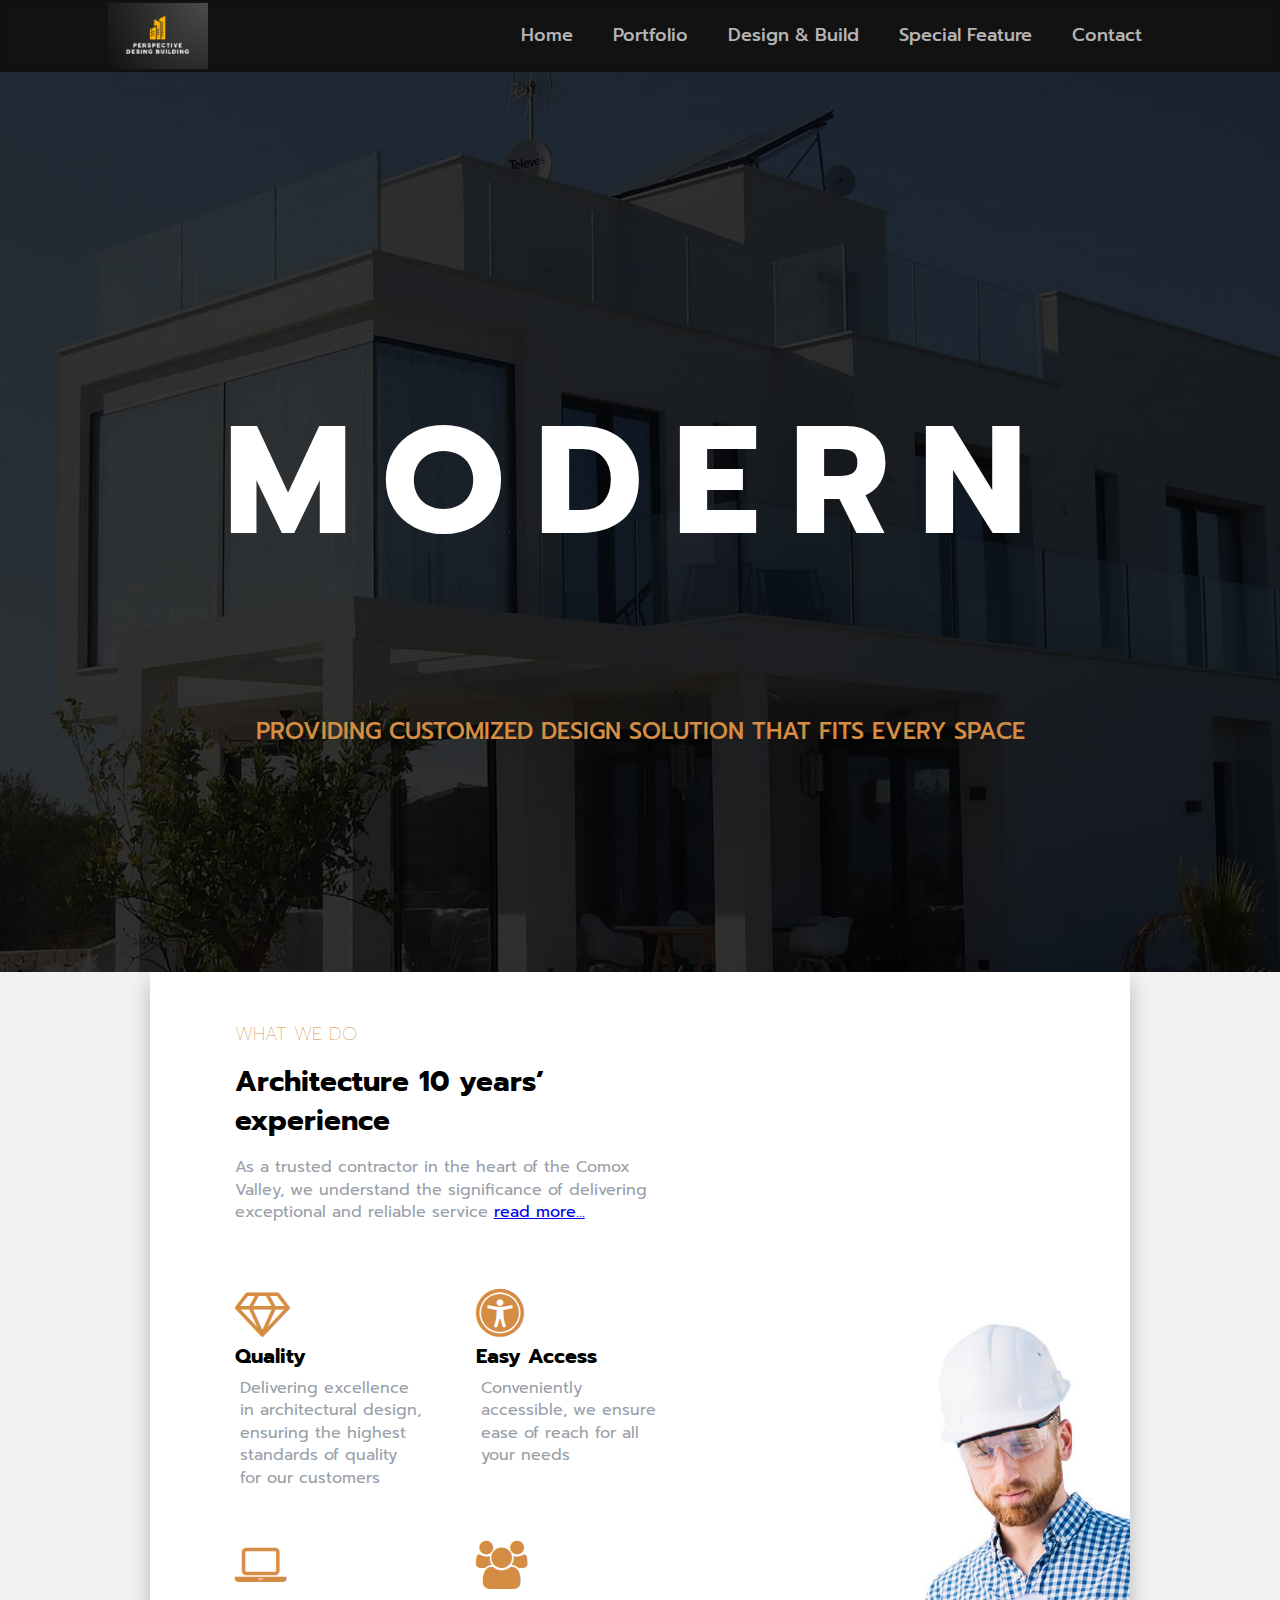
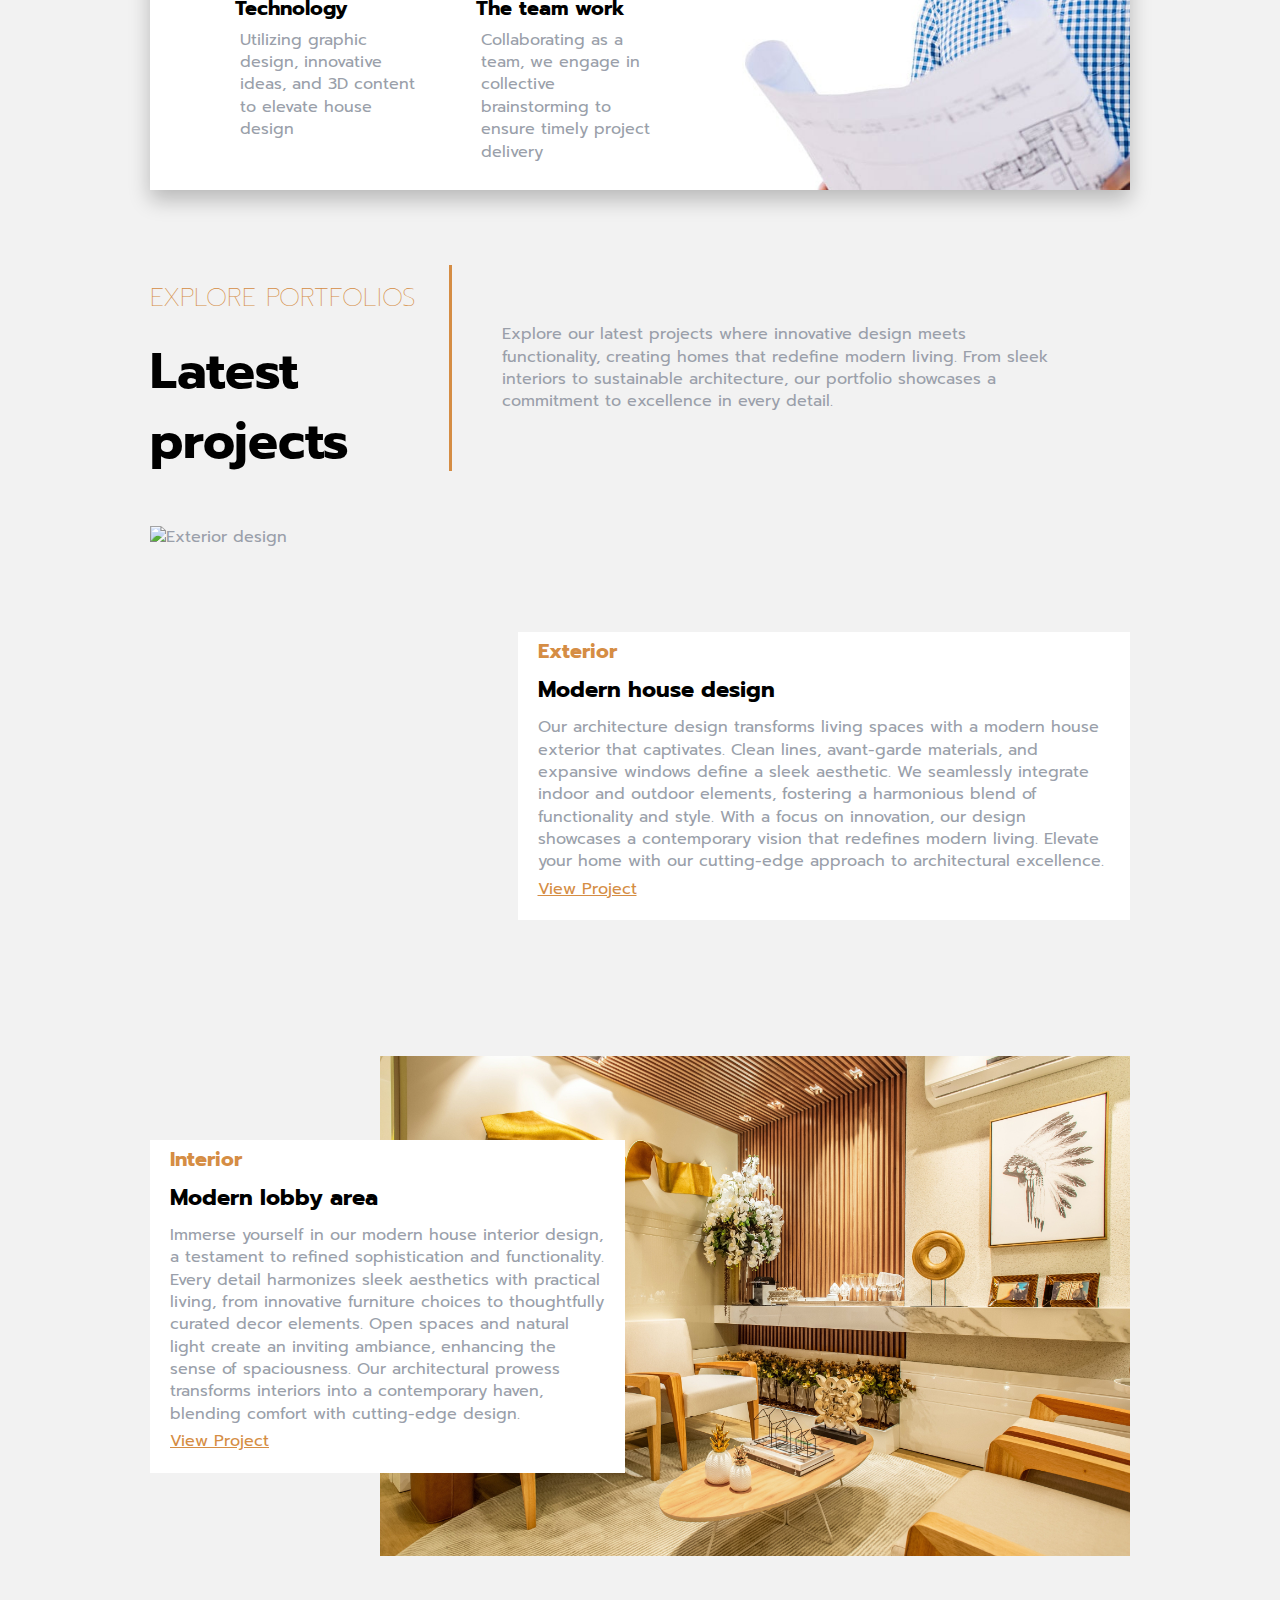
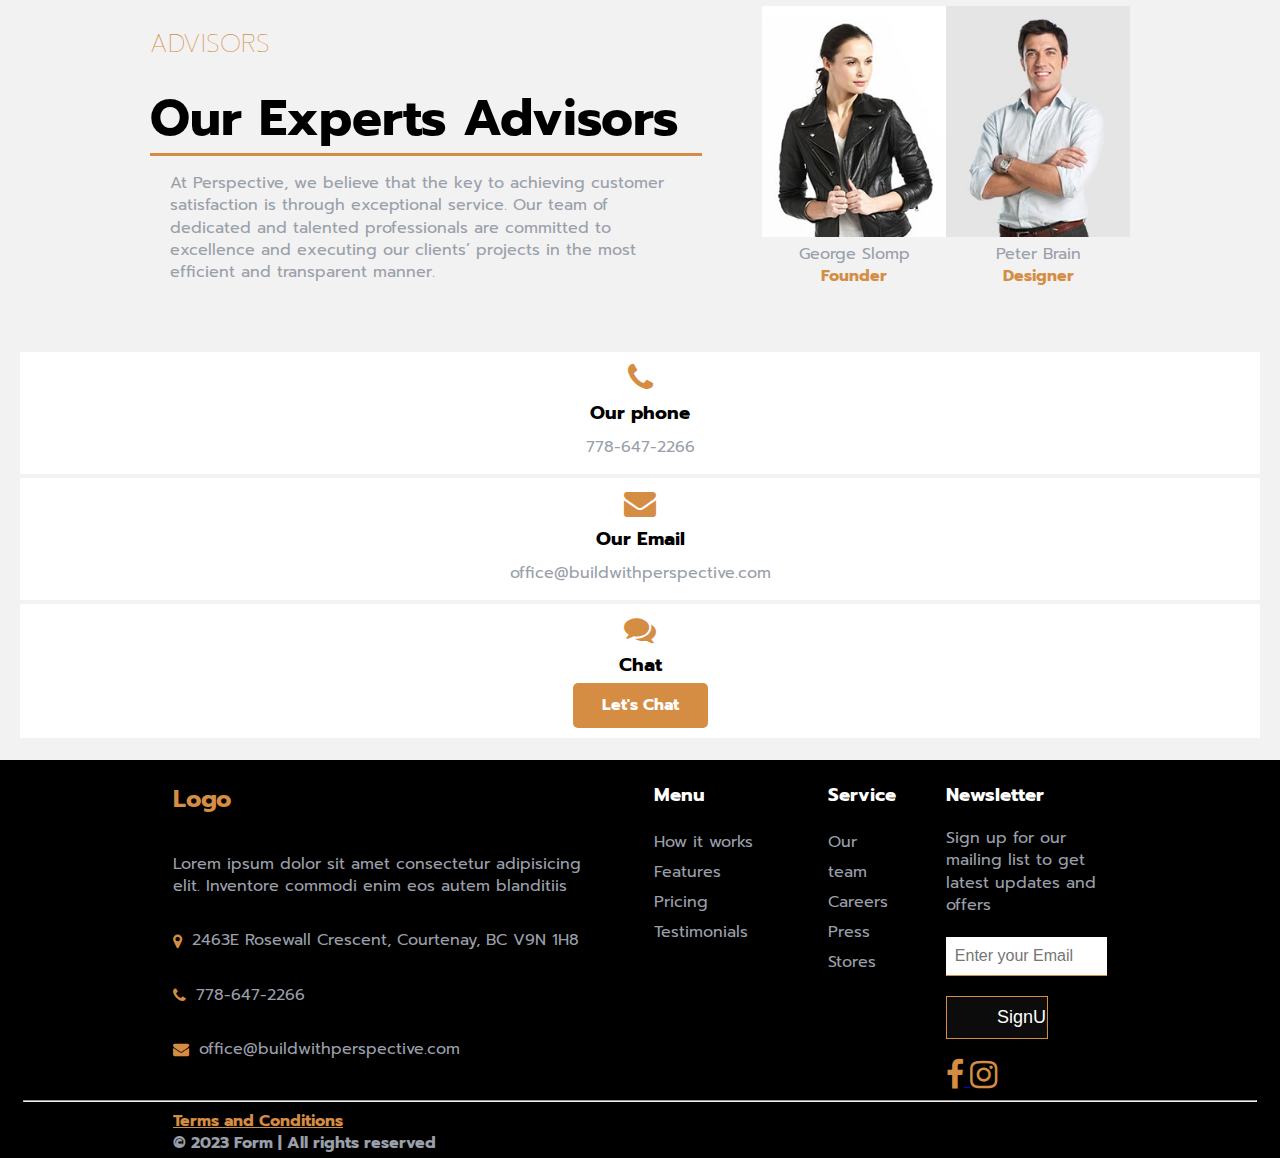
==== commit 6ee0e849: "worked on cta section" ====
--- a/index.html
+++ b/index.html
@@ -5,6 +5,8 @@
     <meta name="viewport" content="width=device-width, initial-scale=1.0" />
     <title>Perspective design solution</title>
     <link rel="stylesheet" href="style.css" />
+    <link href="https://fonts.googleapis.com/css2?family=Barlow:wght@200&family=Montserrat&family=Prompt&family=Quicksand&display=swap" rel="stylesheet">
+    <link href="https://fonts.googleapis.com/css2?family=Barlow:wght@200&family=Montserrat&family=Quicksand&display=swap" rel="stylesheet">
     <link
       rel="stylesheet"
       href="https://cdnjs.cloudflare.com/ajax/libs/font-awesome/4.7.0/css/font-awesome.min.css"
@@ -78,7 +80,7 @@
           </div>
           <div class="service-detail">
             <section class="service-list">
-              <span class="fa fa-car fa-3x color-theme-highlighted"></span>
+              <i class="fa fa-diamond fa-3x color-theme-highlighted" aria-hidden="true"></i>
               <h4 class="color-theme-dark">Quality</h4>
               <p>
                 Delivering excellence in architectural design, ensuring the
@@ -86,7 +88,7 @@
               </p>
             </section>
             <section class="service-list">
-              <span class="fa fa-car fa-3x color-theme-highlighted"></span>
+              <i class="fa fa-universal-access fa-3x color-theme-highlighted" aria-hidden="true"></i>
               <h4 class="color-theme-dark">Easy Access</h4>
               <p>
                 Conveniently accessible, we ensure ease of reach for all your
@@ -94,7 +96,7 @@
               </p>
             </section>
             <section class="service-list">
-              <span class="fa fa-car fa-3x color-theme-highlighted"></span>
+              <i class="fa fa-laptop fa-3x color-theme-highlighted" aria-hidden="true"></i>
               <h4 class="color-theme-dark">Technology</h4>
               <p>
                 Utilizing graphic design, innovative ideas, and 3D content to
@@ -102,7 +104,7 @@
               </p>
             </section>
             <section class="service-list">
-              <span class="fa fa-car fa-3x color-theme-highlighted"></span>
+              <i class="fa fa-users fa-3x color-theme-highlighted" aria-hidden="true"></i>
               <h4 class="color-theme-dark">The team work</h4>
               <p>
                 Collaborating as a team, we engage in collective brainstorming
@@ -123,8 +125,8 @@
             <h3 class="color-theme-dark">Latest projects</h3>
           </div>
           <p>
-            Lorem Ipsum is simply dummy text of the printing and typesetting
-            industry.Lorem Ipsum has been the industry's standard
+            Explore our latest projects where innovative design meets functionality, creating homes that redefine modern living.
+            From sleek interiors to sustainable architecture, our portfolio showcases a commitment to excellence in every detail.
           </p>
         </div>
         <div class="portfolio-content">
@@ -195,29 +197,26 @@
           </figure>
         </div>
       </section>
-      <!-- Inverstors 
-      <section>
-        <img src="images/netzero.jpg" alt="Netzero home" width="200" />
-        <img src="images/chba_member.png" alt="CHBA Member" width="200" />
-        <img src="images/passive_house.png" alt="Passive House" width="200" />
-      </section>
-  
-      <section>
+      <!-- CTA section-->
+      <section class="cta">
         <section>
-          <img src="images/call.PNG" alt="Call" width="200" />
+          <i class="fa fa-phone fa-2x color-theme-highlighted" aria-hidden="true"></i>
           
-          <h3>Our phone</h3>
+          <h3 class="color-theme-dark">Our phone</h3>
           <p>778-647-2266</p>
         </section>
         <section>
-          <img src="images/email.PNG" alt="email" width="200" />
-    
-          <h3>Email</h3>
+          <i class="fa fa-envelope fa-2x color-theme-highlighted" aria-hidden="true"></i>
+          <h3 class="color-theme-dark">Our Email</h3>
           <p>office@buildwithperspective.com</p>
         </section>
-        <a href="#"> Let's Chat</a>
-      </section>
-    --></main>
+        <section>
+          <i class="fa fa-comments fa-2x color-theme-highlighted" aria-hidden="true"></i>
+          <h3 class="color-theme-dark">Chat</h3>
+          <a href="#"> Let's Chat</a>
+        </section>
+      </section>
+    </main>
 
     <footer>
       <section class="footer-container">
@@ -231,15 +230,15 @@
           </div>
           <div class="footer-address">
             <div>
-              <span class="fa fa-car fa-2x color-theme-highlighted"></span>
+              <i class="fa fa-map-marker fa-1x color-theme-highlighted" aria-hidden="true"></i>
               <p>2463E Rosewall Crescent, Courtenay, BC V9N 1H8</p>
             </div>
             <div>
-              <span class="fa fa-car fa-2x color-theme-highlighted"></span>
+              <i class="fa fa-phone fa-1x color-theme-highlighted" aria-hidden="true"></i>
               <p>778-647-2266</p>
             </div>
             <div>
-              <span class="fa fa-car fa-2x color-theme-highlighted"></span>
+              <i class="fa fa-envelope fa-1x color-theme-highlighted" aria-hidden="true"></i>
               <p>office@buildwithperspective.com</p>
             </div>
           </div>
--- a/style.css
+++ b/style.css
@@ -6,7 +6,7 @@
   font-family: "Montserrat", serif;
   margin: 0;
   padding: 0;
-  font-size: 1.8rem;
+  font-size: 1.6rem;
   line-height: 1.4;
   color: #9a9faa;
   background-color: #f2f2f2;
@@ -194,6 +194,43 @@
 .experts-content img {
   width: 100%;
 }
+
+/* ==>  CTA Style <== */
+
+.cta
+{
+  display: flex;
+  flex-direction: column;
+  text-align: center;
+  margin: 20px 20px;
+}
+.cta section
+{
+  background-color: white;
+  margin: 2px 0;
+  padding: 10px 0;
+}
+.cta h3,.cta p
+{
+  padding: 0;
+  margin: 0;
+  padding: 5px 0;
+}
+.cta a
+{
+  display: inline-block;
+  width: 115px;
+  height: 25px;
+  background-color: #d58d44;
+  padding: 10px;
+  text-align: center;
+  border-radius: 5px;
+  color: white;
+  font-weight: bold;
+  line-height: 25px;
+  text-decoration: none;
+}
+
 /* ==>  Footer Style <== */
 
 footer {
@@ -363,6 +400,7 @@
 @media screen and (min-width: 1170px) {
   body {
     font-size: 1.6rem;
+    font-family: 'Prompt', sans-serif;
   }
 
   /* ==>  Nav Style desktop <== */
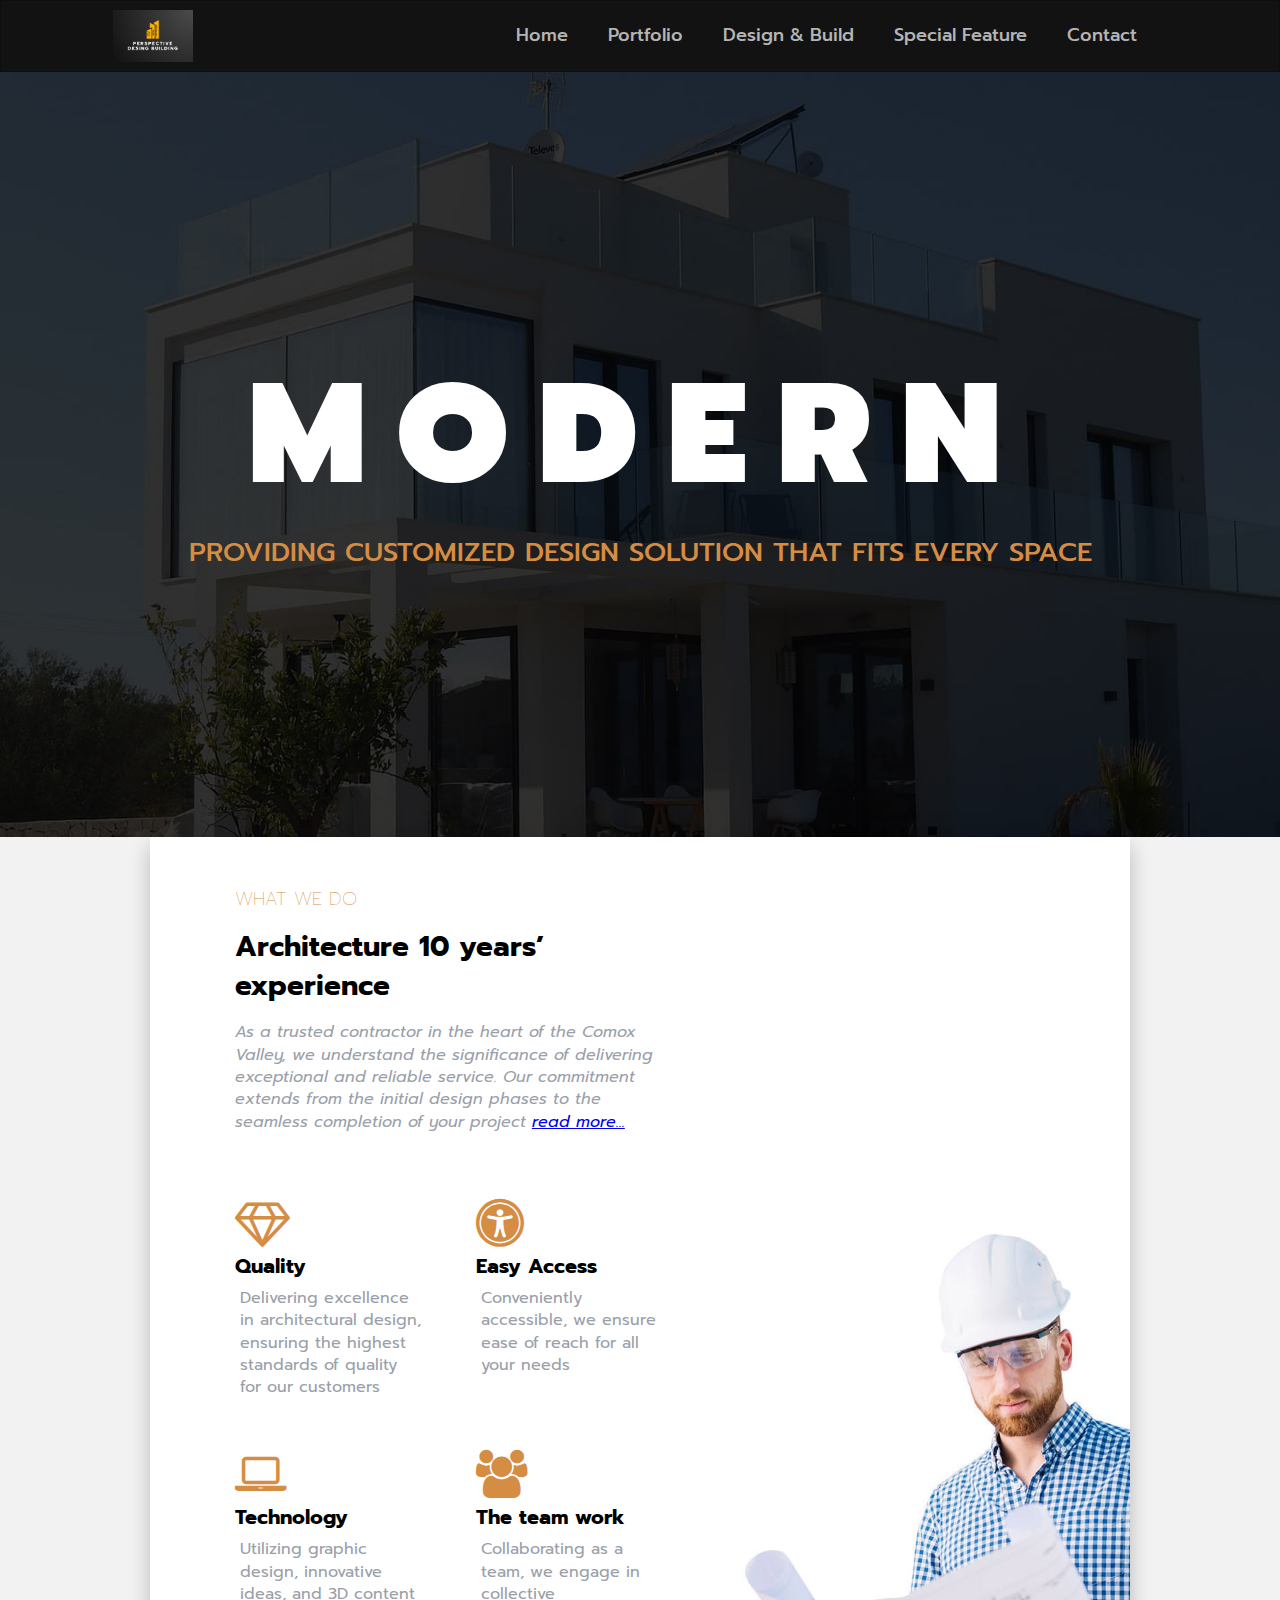
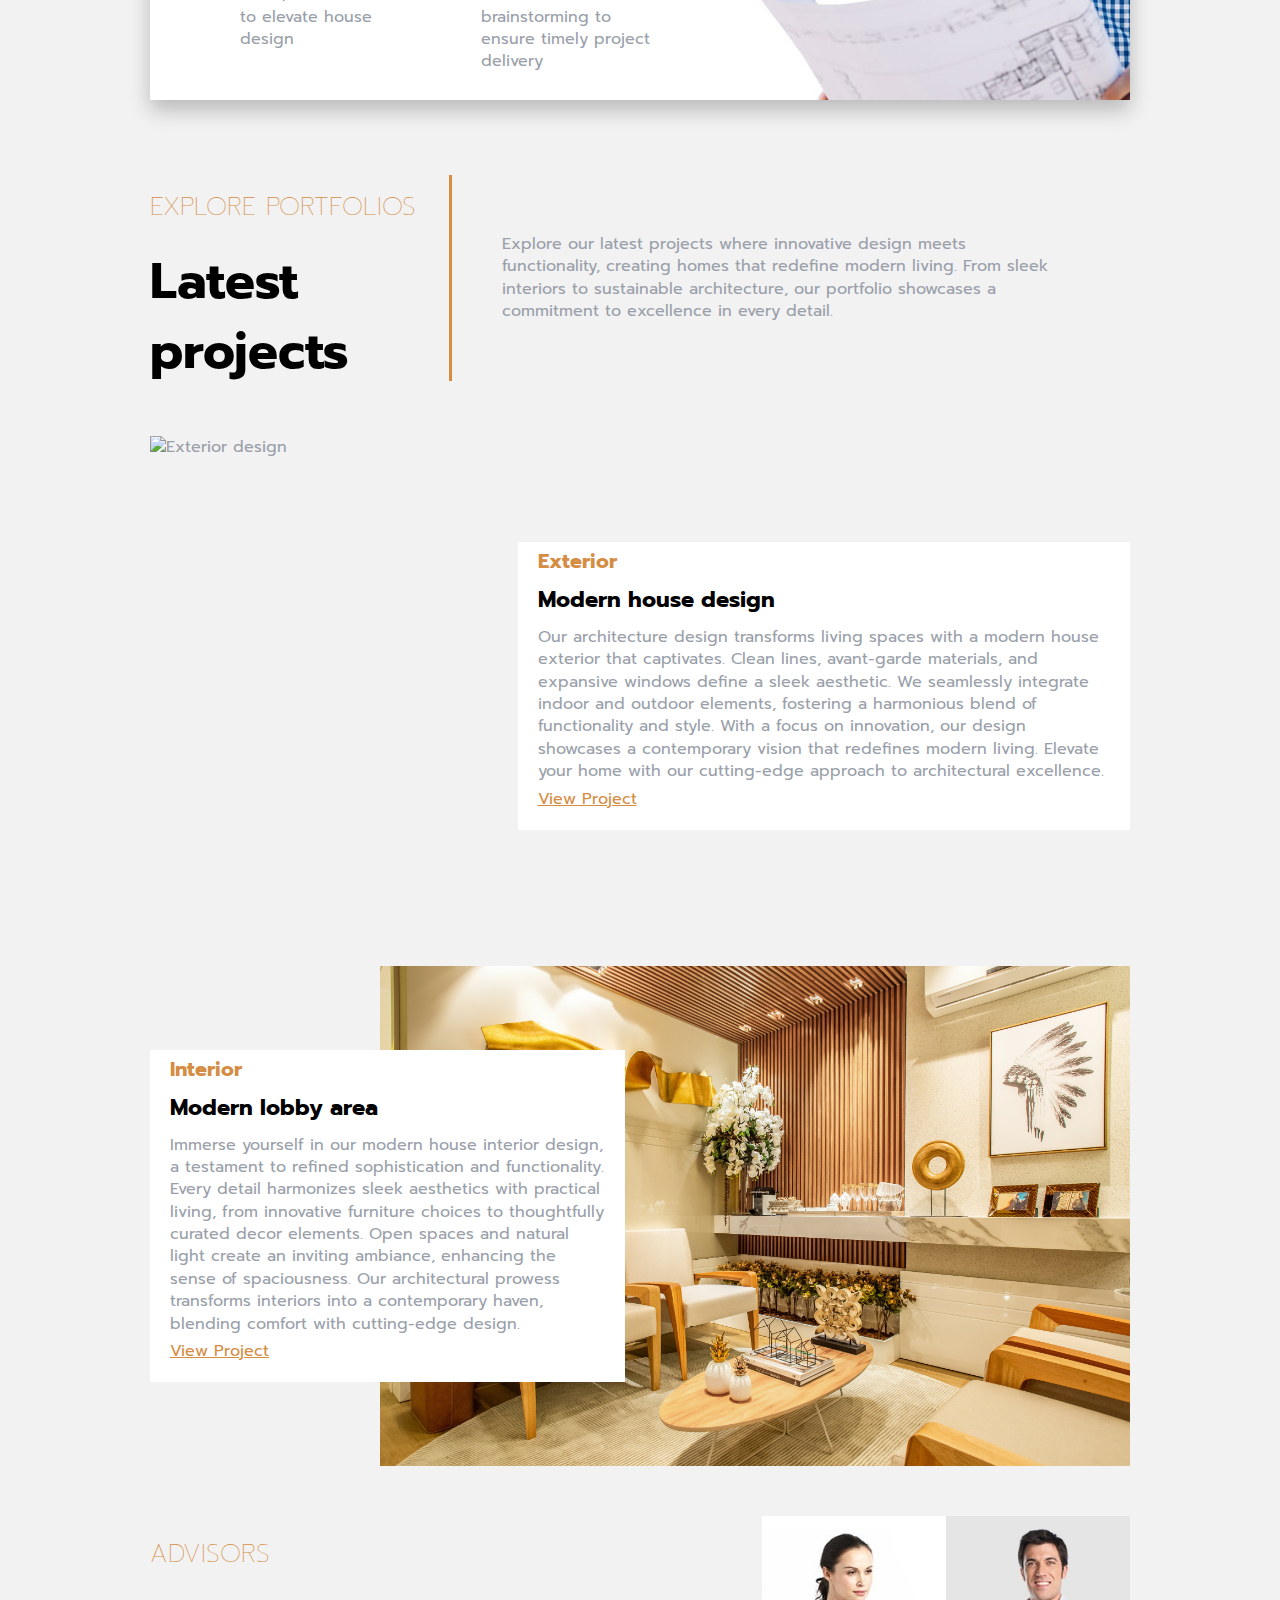
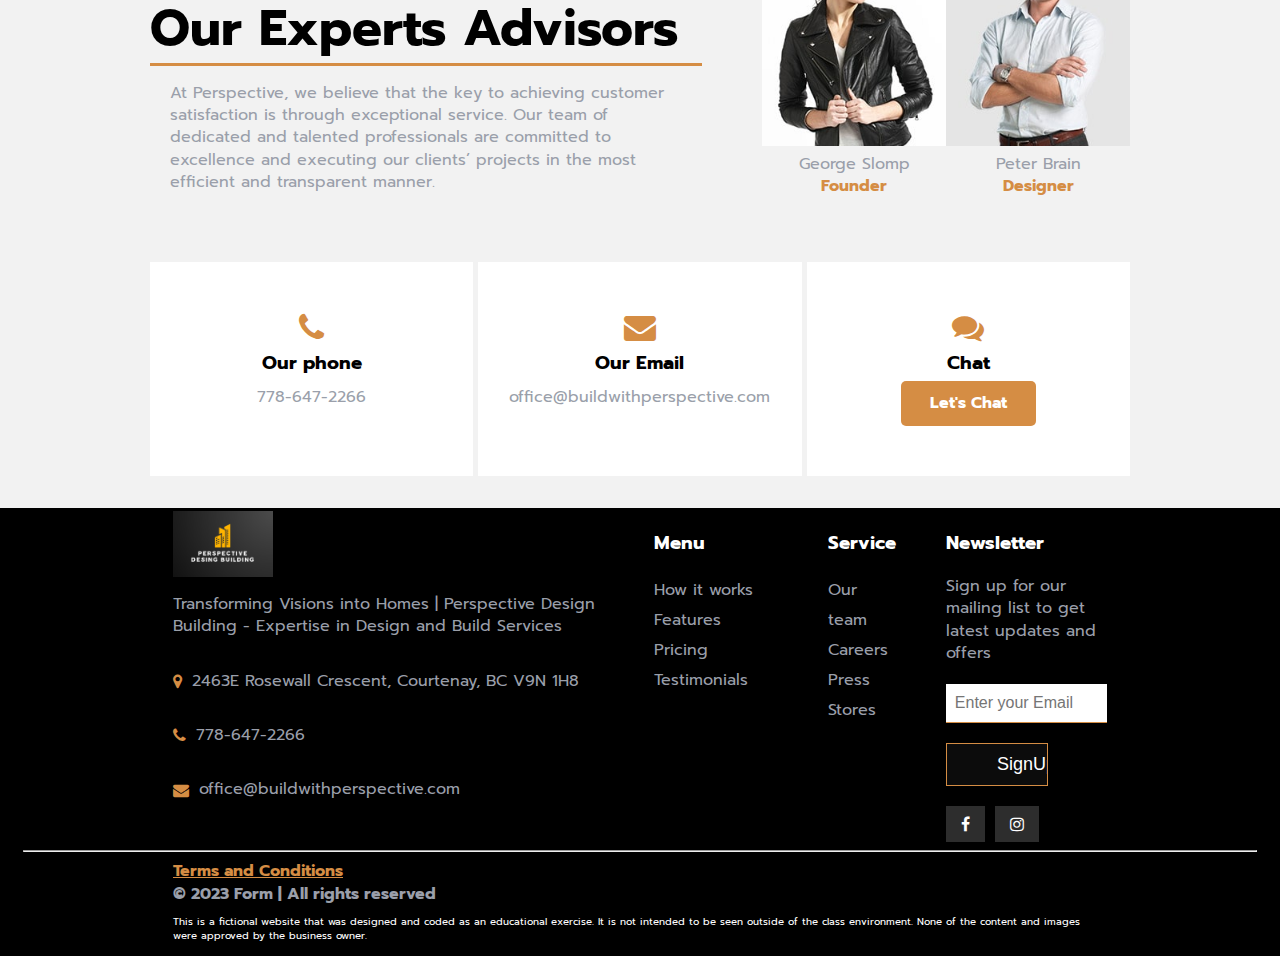
==== commit cc043a7d: "Added billing section in portfolio page" ====
--- a/index.html
+++ b/index.html
@@ -37,7 +37,7 @@
           ><i class="fa fa-bars"></i
         ></span>
         <!-- Website Logo -->
-        <img src="images/logo.PNG" alt="logo" width="100">
+        <img src="images/logo.PNG" alt="logo" width="80">
         <!-- Menu List -->
         <ul id="main-nav">
           <li>
@@ -47,10 +47,10 @@
             <a class="nav-links" href="portfolio.html">Portfolio</a>
           </li>
           <li>
-            <a class="nav-links" href="features.html">Design & Build</a>
-          </li>
-          <li>
-            <a class="nav-links" href="press.html">Special Feature</a>
+            <a class="nav-links" href="#">Design & Build</a>
+          </li>
+          <li>
+            <a class="nav-links" href="#">Special Feature</a>
           </li>
           <li>
             <a class="nav-links" href="contact.html">Contact</a>
@@ -73,9 +73,9 @@
             <h2 class="color-theme-highlighted">What we do</h2>
             <h3 class="color-theme-dark">Architecture 10 years’ experience</h3>
             <p>
-              As a trusted contractor in the heart of the Comox Valley, we
-              understand the significance of delivering exceptional and reliable
-              service <a href="#">read more...</a>
+              As a trusted contractor in the heart of the Comox Valley, we understand the significance
+               of delivering exceptional and reliable service. Our commitment extends from the initial design 
+               phases to the seamless completion of your project <a href="#">read more...</a>
             </p>
           </div>
           <div class="service-detail">
@@ -217,15 +217,14 @@
         </section>
       </section>
     </main>
-
+    <!-- Footer -->
     <footer>
       <section class="footer-container">
         <div class="footer-address-container">
           <div class="footer-info">
-            <h2 class="color-theme-highlighted">Logo</h2>
+            <img src="images/logo.PNG" alt="logo" width="100">
             <p>
-              Lorem ipsum dolor sit amet consectetur adipisicing elit. Inventore
-              commodi enim eos autem blanditiis
+              Transforming Visions into Homes | Perspective Design Building - Expertise in Design and Build Services
             </p>
           </div>
           <div class="footer-address">
@@ -243,24 +242,23 @@
             </div>
           </div>
         </div>
-
         <div class="footer-menu">
           <div class="footer-menu-list">
             <h3 class="color-theme-light">Menu</h3>
             <ul>
-              <li>How it works</li>
-              <li>Features</li>
-              <li>Pricing</li>
-              <li>Testimonials&nbsp;&nbsp;&nbsp;&nbsp;&nbsp;</li>
+              <li> <a href="#">How it works</a> </li>
+              <li><a href="#">Features</a></li>
+              <li> <a href="#">Pricing</a></li>
+              <li><a href="#">Testimonials</a>&nbsp;&nbsp;&nbsp;&nbsp;&nbsp;</li>
             </ul>
           </div>
           <div class="footer-menu-list">
             <h3 class="color-theme-light">Service</h3>
             <ul>
-              <li>Our team</li>
-              <li>Careers</li>
-              <li>Press</li>
-              <li>Stores</li>
+              <li><a href="#">Our team</a></li>
+              <li><a href="#">Careers</a></li>
+              <li><a href="#">Press</a></li>
+              <li><a href="#">Stores</a></li>
             </ul>
           </div>
           <div>
@@ -287,14 +285,13 @@
                   />
                 </form>
               </li>
-              <li>
+              <li class="footer-media-icons">
                 <a href="https://www.facebook.com/people/Perspective-Design-Build-Ltd/100063958185786/">
-                  <i class="fa fa-facebook fa-2x color-theme-highlighted" aria-hidden="true"></i>
+                  <i class="fa fa-facebook fa-1x color-theme-light" aria-hidden="true"></i>
                 </a>
                 <a href="https://www.instagram.com/perspectivedesignbuildltd/">
-                  <i class="fa fa-instagram fa-2x color-theme-highlighted" aria-hidden="true"></i>
+                  <i class="fa fa-instagram fa-1x color-theme-light" aria-hidden="true"></i>
                 </a>
-                
               </li>
             </ul>
           </div>
@@ -304,6 +301,7 @@
       <section class="footer-disclaimer">
         <a href="#"><b>Terms and Conditions</b></a>
         <b> &copy; 2023 Form | All rights reserved</b>
+        <p class="color-theme-light">This is a fictional website that was designed and coded as an educational exercise. It is not intended to be seen outside of the class environment. None of the content and images were approved by the business owner.</p>
       </section>
     </footer>
   </body>
--- a/style.css
+++ b/style.css
@@ -66,6 +66,8 @@
   color: rgba(255, 255, 255, 0.8);
   font-size: 2.4rem;
 }
+
+
 /* ------------------   Home Page   ------------------------*/
 
 /* ==>  Hero Style <== */
@@ -82,12 +84,12 @@
   height: 50vh;
 }
 .hero h1 {
-  font-size: 12vw;
+  font-size: 7vw;
   text-transform: uppercase;
   letter-spacing: 2rem;
 }
 .hero p {
-  font-size: 1.8vw;
+  font-size: 2.2vw;
   font-weight: 500;
   text-transform: uppercase;
 }
@@ -121,6 +123,10 @@
   font-size: 2.8rem;
   margin: 0;
   padding: 0;
+}
+.service-title p
+{
+  font-style: italic;
 }
 .service-detail {
   text-align: left;
@@ -286,8 +292,28 @@
   flex-direction: column;
   text-align: center;
 }
-.footer-disclaimer a {
+.footer-media-icons
+{
+  display: flex;
+  gap: 10px;
+}
+.footer-media-icons i
+{
+  background-color: #2d2d2d;
+  padding: 10px 15px;
+}
+.footer-disclaimer a
+{
   color: #d58d44;
+  text-decoration: underline;
+}
+.footer-disclaimer p 
+{
+  font-size: 1rem;
+}
+footer a {
+  color: #9a9faa;;
+  text-decoration: none;
 }
 
 /* ------------------   Contact Page   ------------------------*/
@@ -394,10 +420,47 @@
   text-decoration: underline;
 }
 
+/* ==>  Billing Style <== */
+
+.billing 
+{
+  margin: 0 20px;
+  margin-bottom: 30px;
+}
+.billing-content {
+  width: 100%;
+  border-collapse: collapse;
+  font-size: 2.1vw;
+}
+
+.billing-content td, .billing-content th {
+  border: 1px solid #ddd;
+  padding: 8px;
+}
+
+.billing-content tr:nth-child(even) /* use this code to get even child of tr tag */
+{
+  background-color: white;
+}
+
+.billing-content tr:hover  /* changing the color of table row when cursor is over the row */
+{
+  background-color: #ddd;
+}
+
+.billing-content th {
+  padding-top: 12px;
+  padding-bottom: 12px;
+  text-align: left;
+  background-color: #d58d44;
+  color: white;
+}
+
 
 
 /*   ==> Media query for desktop <==  */
-@media screen and (min-width: 1170px) {
+
+@media screen and (min-width: 1200px) {
   body {
     font-size: 1.6rem;
     font-family: 'Prompt', sans-serif;
@@ -439,12 +502,21 @@
   }
   /* ==>  Hero Style <== */
   .hero {
-    height: 100vh;
+    height: 85vh;
   }
   .hero h1 {
+    font-size: 11vw;
+    font-weight: 900;
     letter-spacing: 3rem;
-  }
-
+    padding: 0;
+    margin: 0;
+  }
+  .hero p
+  {
+    padding: 0;
+    margin: 0;
+    font-size: 3vh;
+  }
   /* ==>  Service Style desktop <== */
 
   .service,
@@ -453,7 +525,10 @@
   .footer-container,
   .footer-disclaimer,
   .contact-us,
-  .blog {
+  .blog,
+  .cta,
+  .billing 
+  {
     width: calc(100% - 300px);
     margin: 0 auto;
     display: flex;
@@ -569,7 +644,25 @@
     font-weight: 700;
   }
 
-  /* ==>  portfolio Style desktop <== */
+  /* ==>  CTA Style <== */
+
+  .cta
+  {
+    padding: 0;
+    flex-direction: row;
+    justify-content: space-between;
+    flex-wrap: wrap;
+    gap: 5px;
+    margin-top: 30px;
+    margin-bottom: 30px;
+  }
+  .cta section
+  {
+    flex: 1;
+    padding: 50px 0;
+  }
+
+  /* ==>  Footer Style desktop <== */
   .footer-container {
     padding: 0;
   }
@@ -620,10 +713,62 @@
 
 /* ==>  Blog Style desktop <== */
 
+.blog {
+  padding: 0;
+  margin-top: 20px;
+}
+.blog-title {
+  display: flex;
+  flex-wrap: wrap;
+  padding: 50px 0;
+}
+.blog-title-heading {
+  flex: 1;
+}
+.blog-title-heading h2 {
+  font-size: 2.5rem;
+}
+.blog-title-heading h3 {
+  font-size: 5rem;
+  font-weight: 700;
+}
+.blog-title p {
+  flex: 2;
+  border-left: solid;
+  border-color: #d58d44;
+  display: flex;
+  align-items: center;
+  padding: 0 50px;
+  margin: 5px 20px;
+}
 .blog-content div
 {
   display: flex;
   flex-direction: row;
   gap: 30px;
 }
-}
+
+
+/* ==>  Billing Style <== */
+
+.billing
+{
+  flex-direction: row;
+  flex-wrap: wrap;
+  padding: 0;
+  padding-top: 30px;
+}
+.billing-heading {
+  flex: 1.5;
+}
+.billing-heading p {
+  padding: 0 20px;
+}
+.billing-heading-title {
+  border-bottom: solid;
+  border-color: #d58d44;
+}
+.billing-content {
+  font-size: 1.6rem;
+}
+}
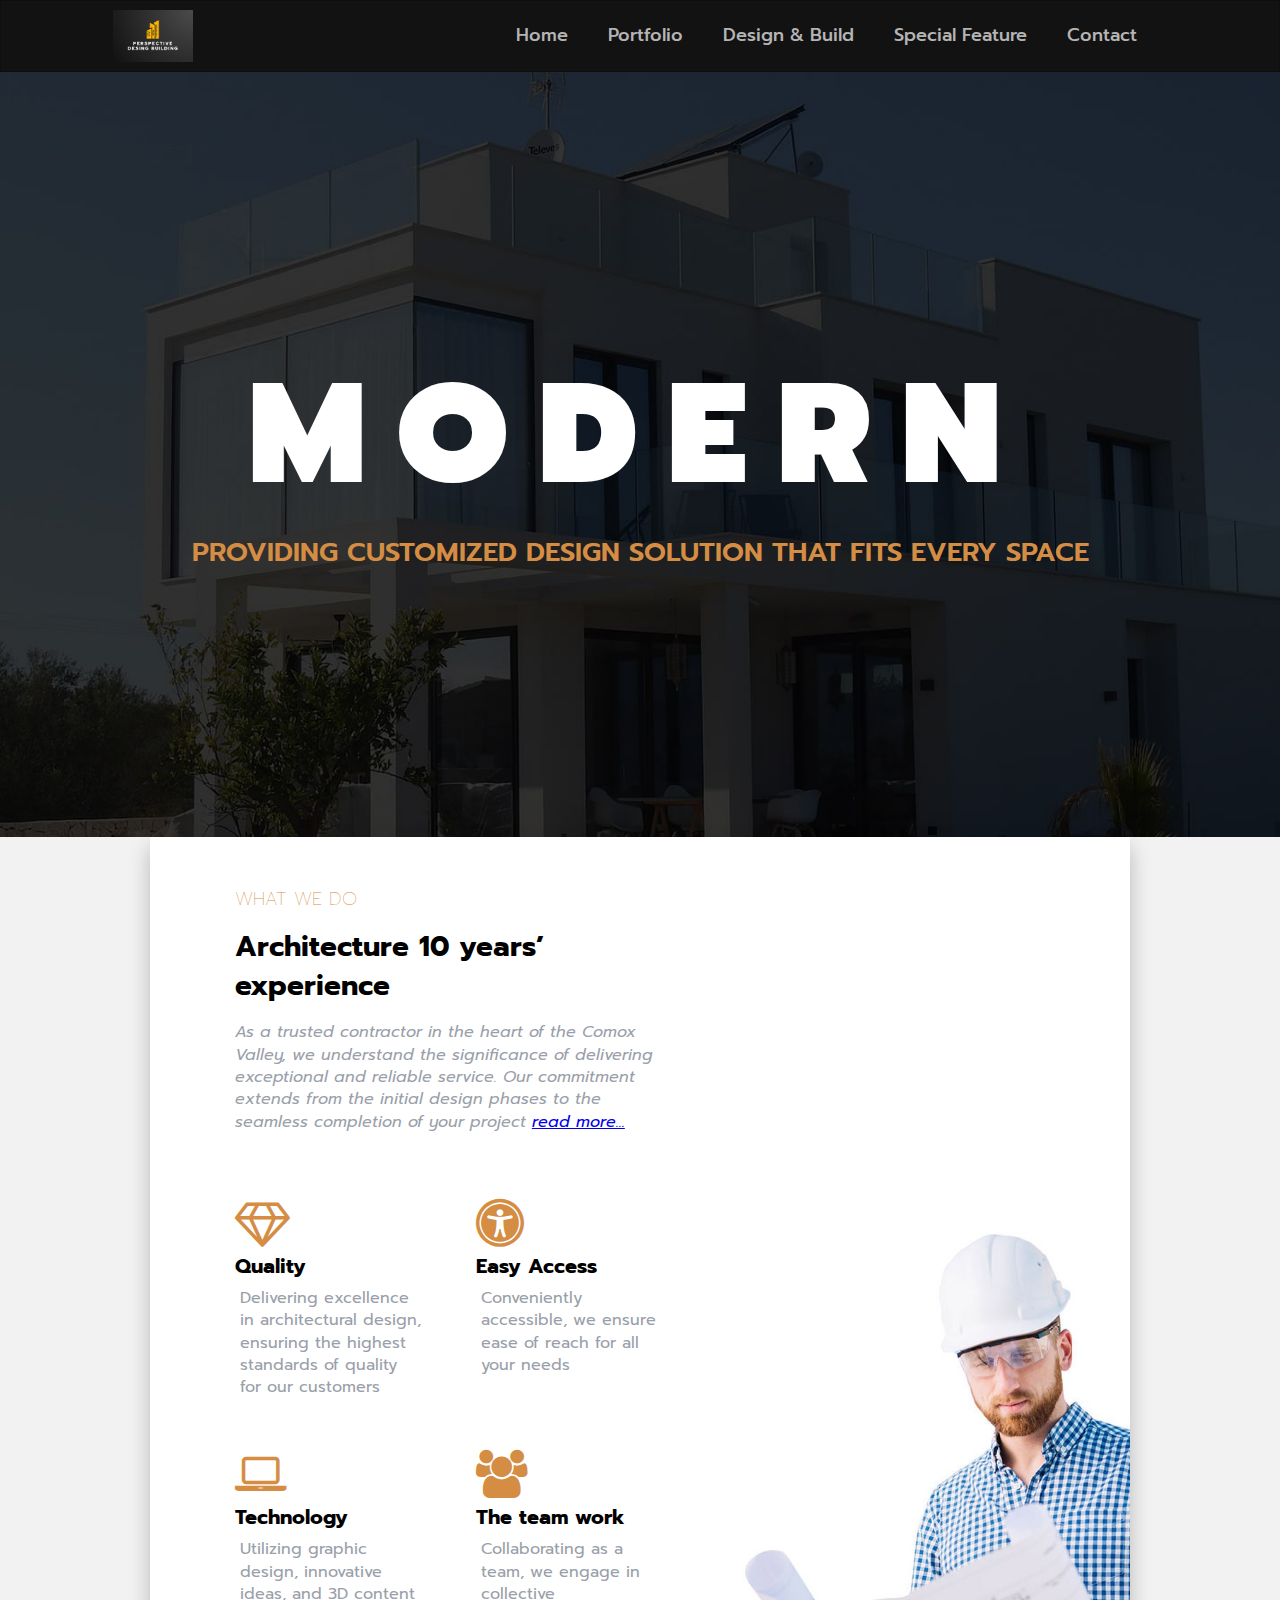
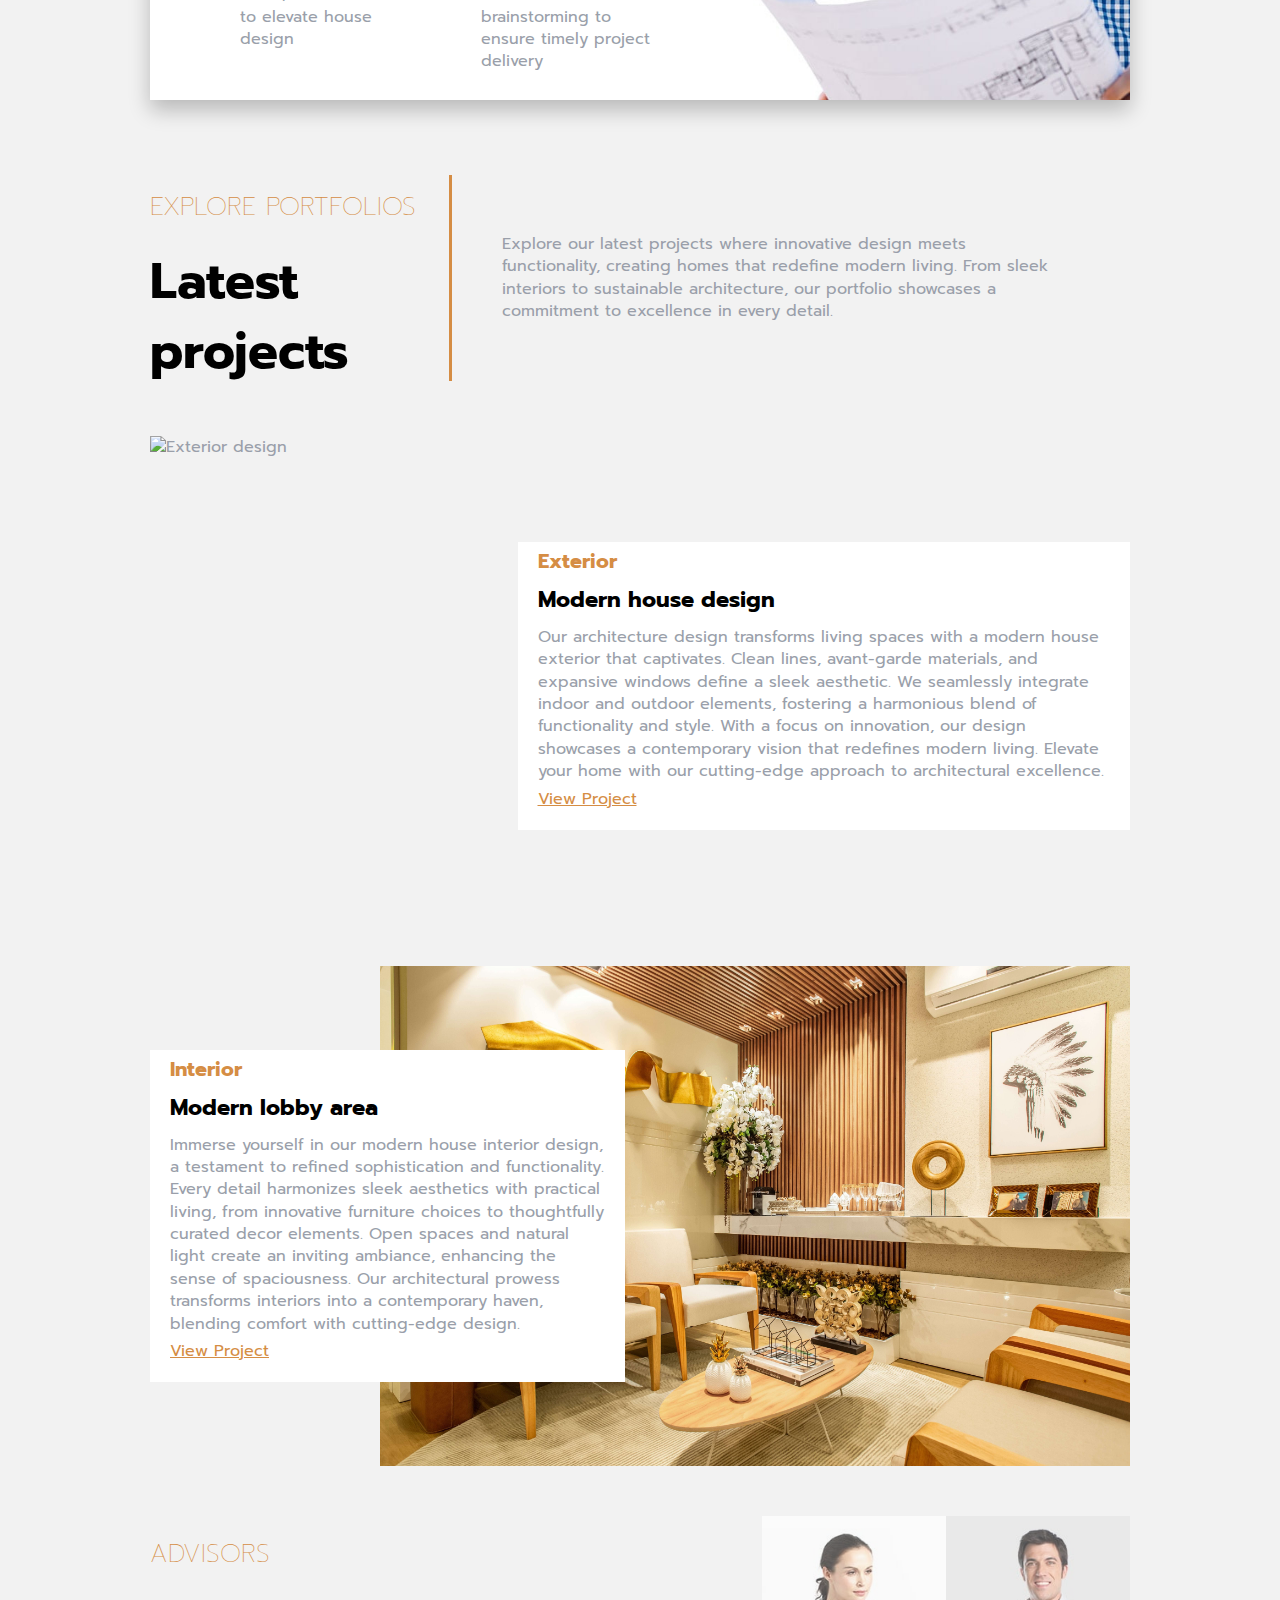
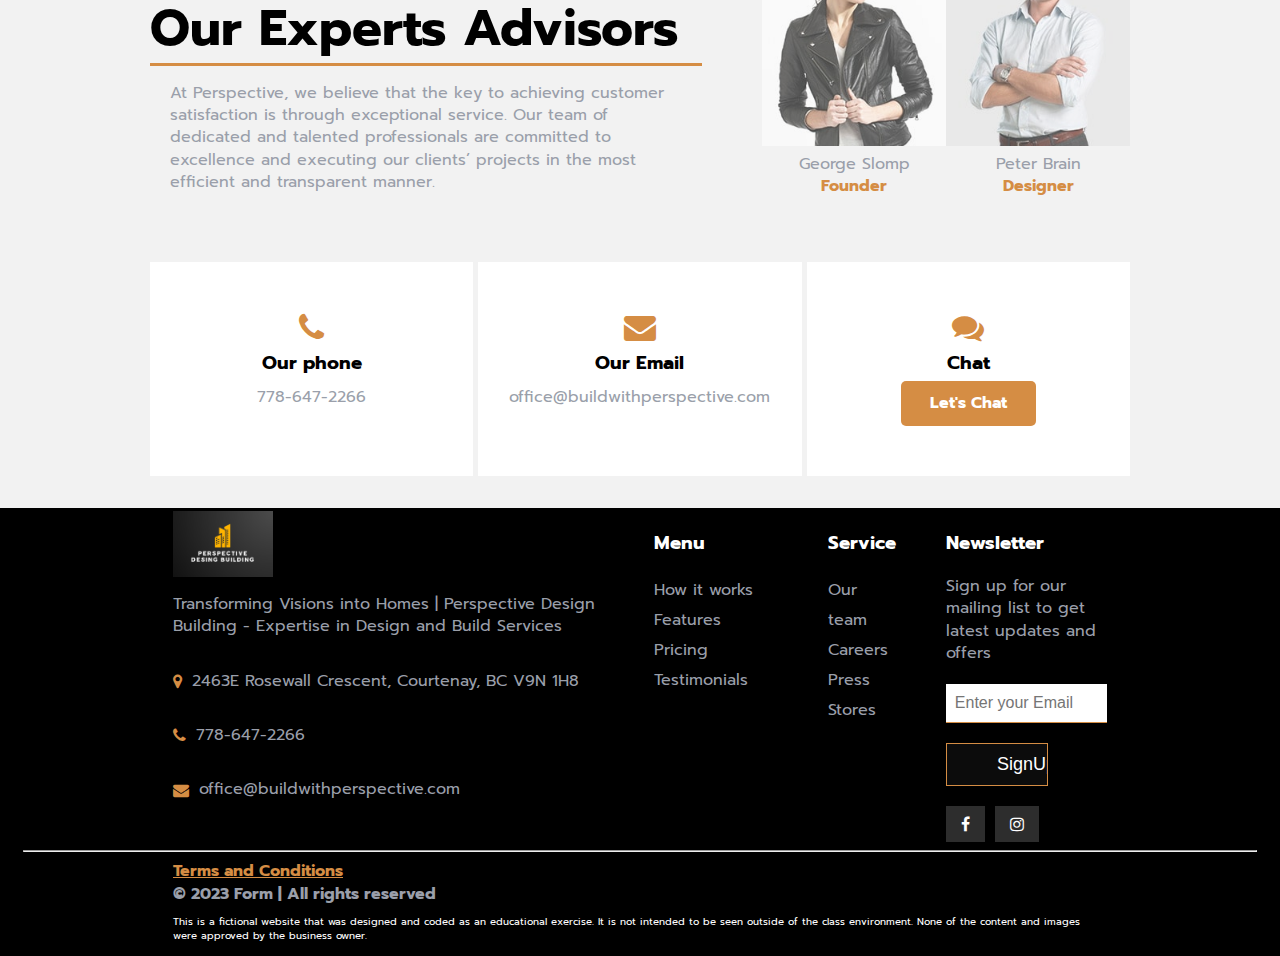
==== commit be0c6cdb: "Added Animations and transitions" ====
--- a/index.html
+++ b/index.html
@@ -33,9 +33,8 @@
       <!-- Menu Bar -->
       <nav>
         <!-- Menu Button -->
-        <span id="navbar-toggle" onclick="showNav()"
-          ><i class="fa fa-bars"></i
-        ></span>
+        <span id="navbar-toggle" onclick="showNav()">
+          <i class="fa fa-bars color-theme-highlighted"></i></span>
         <!-- Website Logo -->
         <img src="images/logo.PNG" alt="logo" width="80">
         <!-- Menu List -->
@@ -130,6 +129,7 @@
           </p>
         </div>
         <div class="portfolio-content">
+          <!-- Card 1-->
           <section class="portfolio-card">
             <img src="images/Exterior.jpg" width="600" alt="Exterior design" />
             <div class="portfolio-card-description">
@@ -168,7 +168,6 @@
             <img src="images/interior.jpg" width="600" alt="Interior design" />
           </section>
         </div>
-        <!-- Card 1-->
       </section>
       <!-- Our Advisor-->
       <section class="experts">
@@ -201,7 +200,6 @@
       <section class="cta">
         <section>
           <i class="fa fa-phone fa-2x color-theme-highlighted" aria-hidden="true"></i>
-          
           <h3 class="color-theme-dark">Our phone</h3>
           <p>778-647-2266</p>
         </section>
@@ -213,7 +211,7 @@
         <section>
           <i class="fa fa-comments fa-2x color-theme-highlighted" aria-hidden="true"></i>
           <h3 class="color-theme-dark">Chat</h3>
-          <a href="#"> Let's Chat</a>
+          <a class="cta-chat-button" href="#"> Let's Chat</a>
         </section>
       </section>
     </main>
--- a/style.css
+++ b/style.css
@@ -21,12 +21,17 @@
 .color-theme-dark {
   color: black;
 }
+
 .color-theme-light {
   color: white;
 }
+
 .color-theme-highlighted {
   color: #d58d44;
 }
+
+
+/* ------------------   Home Page   ------------------------*/
 
 /* ==>  Nav Style <== */
 
@@ -66,9 +71,11 @@
   color: rgba(255, 255, 255, 0.8);
   font-size: 2.4rem;
 }
-
-
-/* ------------------   Home Page   ------------------------*/
+nav a:hover  /* changing the color of Menu list elements */
+{
+  color: #d58d44;
+}
+
 
 /* ==>  Hero Style <== */
 .hero {
@@ -87,10 +94,38 @@
   font-size: 7vw;
   text-transform: uppercase;
   letter-spacing: 2rem;
+  transition: transform 10s;
+  transition: color 1s; /* For modern browsers */
+  cursor: pointer;
+  transform: scale(1);
+  transition: all 0.3s ease-in-out 0.2s;
+}
+
+.hero h1:hover {   /* zoom in and out animation effect */
+  transform: scale(1.05);
+  transition: all 0.3s ease-in-out 0.2s;
+  color: #c98c50
+}
+.hero p  /* Reference of this animation of from this website. https://developer.mozilla.org/en-US/docs/Web/CSS/CSS_animations/Using_CSS_animations */
+{
+  animation-duration: 3s;
+  animation-name: slidein;
+  animation-iteration-count: 1;
+}
+@keyframes slidein {
+  from {
+    margin-left: 100%;
+    width: 300%;
+  }
+
+  to {
+    margin-left: 0%;
+    width: 100%;
+  }
 }
 .hero p {
-  font-size: 2.2vw;
-  font-weight: 500;
+  font-size: 3.2vw;
+  font-weight: 600;
   text-transform: uppercase;
 }
 
@@ -146,6 +181,7 @@
 }
 
 /* ==>  portfolio Style <== */
+
 .portfolio {
   display: flex;
   flex-direction: column;
@@ -199,6 +235,14 @@
 }
 .experts-content img {
   width: 100%;
+  opacity: 0.7;
+  transition: .5s ease;      
+  backface-visibility: hidden;
+  cursor: pointer;
+}
+.experts-content img:hover  /* changing the opacity of an image */
+{
+  opacity: 1;
 }
 
 /* ==>  CTA Style <== */
@@ -222,7 +266,7 @@
   margin: 0;
   padding: 5px 0;
 }
-.cta a
+.cta-chat-button
 {
   display: inline-block;
   width: 115px;
@@ -236,6 +280,10 @@
   line-height: 25px;
   text-decoration: none;
 }
+.cta-chat-button:hover
+{
+  background-color: #ae7236;
+}
 
 /* ==>  Footer Style <== */
 
@@ -250,7 +298,7 @@
   flex-direction: column;
 }
 
-.footer-address > div {
+.footer-address > div {  /* using this code to target the all div childs that come under footer address I have the pseudo code, because I did not want to use extra classes or id's to control the tags */
   display: flex;
   flex-direction: row;
   gap: 10px;
@@ -261,7 +309,7 @@
   padding: 0;
   margin: 0;
 }
-.footer-menu div:nth-child(1),
+.footer-menu div:nth-child(1), /* using this code to get the 1st and 2nd child of div */
 .footer-menu div:nth-child(2) {
   display: none;
 }
@@ -286,6 +334,14 @@
   margin: 20px 0;
   padding: 10px 50px;
   width: 50%;
+  cursor: pointer;
+  justify-content: center;
+}
+.signup-button:hover
+{
+  color: #c98c50;
+  background-color: white;
+  
 }
 .footer-disclaimer {
   display: flex;
@@ -437,6 +493,18 @@
   border: 1px solid #ddd;
   padding: 8px;
 }
+.billing-content tr td:nth-child(1),.billing-content tr th:nth-child(1) 
+{
+  text-align: center;
+}
+.billing-content tr td:nth-child(6),.billing-content tr th:nth-child(6) /* hiding two coloum in mobile view */
+{
+  display: none;
+}
+.billing-content tr td:nth-child(3),.billing-content tr th:nth-child(3) 
+{
+  display: none;
+}
 
 .billing-content tr:nth-child(even) /* use this code to get even child of tr tag */
 {
@@ -461,63 +529,13 @@
 /*   ==> Media query for desktop <==  */
 
 @media screen and (min-width: 1200px) {
+
+/* ==>  Common code Start <== */
+
   body {
     font-size: 1.6rem;
     font-family: 'Prompt', sans-serif;
   }
-
-  /* ==>  Nav Style desktop <== */
-
-  nav {
-    font-weight: 500;
-    display: flex;
-    justify-content: space-around;
-    padding-bottom: 0;
-    height: 70px;
-    align-items: center;
-    gap: 20px;
-  }
-
-  nav ul {
-    display: flex;
-    margin-right: 30px;
-    flex-direction: row;
-    justify-content: flex-end;
-  }
-
-  nav li {
-    margin: 0;
-  }
-
-  .nav-links {
-    margin-left: 40px;
-  }
-
-  .logo {
-    margin-top: 0;
-  }
-
-  #navbar-toggle {
-    display: none;
-  }
-  /* ==>  Hero Style <== */
-  .hero {
-    height: 85vh;
-  }
-  .hero h1 {
-    font-size: 11vw;
-    font-weight: 900;
-    letter-spacing: 3rem;
-    padding: 0;
-    margin: 0;
-  }
-  .hero p
-  {
-    padding: 0;
-    margin: 0;
-    font-size: 3vh;
-  }
-  /* ==>  Service Style desktop <== */
 
   .service,
   .portfolio,
@@ -535,6 +553,62 @@
     padding: 10px 0 0 10px;
     box-sizing: border-box;
   }
+
+  /* ==>  Common code End <== */
+
+  /* ==>  Nav Style desktop <== */
+
+  nav {
+    font-weight: 500;
+    display: flex;
+    justify-content: space-around;
+    padding-bottom: 0;
+    height: 70px;
+    align-items: center;
+    gap: 20px;
+  }
+
+  nav ul {
+    display: flex;
+    margin-right: 30px;
+    flex-direction: row;
+    justify-content: flex-end;
+  }
+
+  nav li {
+    margin: 0;
+  }
+
+  .nav-links {
+    margin-left: 40px;
+  }
+
+  .logo {
+    margin-top: 0;
+  }
+
+  #navbar-toggle {
+    display: none;
+  }
+  /* ==>  Hero Style <== */
+  .hero {
+    height: 85vh;
+  }
+  .hero h1 {
+    font-size: 11vw;
+    font-weight: 900;
+    letter-spacing: 3rem;
+    padding: 0;
+    margin: 0;
+  }
+  .hero p
+  {
+    padding: 0;
+    margin: 0;
+    font-size: 3vh;
+  }
+  /* ==>  Service Style desktop <== */
+
   .service-detail {
     display: flex;
     flex-wrap: wrap;
@@ -748,7 +822,6 @@
   gap: 30px;
 }
 
-
 /* ==>  Billing Style <== */
 
 .billing
@@ -771,4 +844,12 @@
 .billing-content {
   font-size: 1.6rem;
 }
-}
+.billing-content tr td:nth-child(6),.billing-content tr th:nth-child(6) /* showing the last column of table for desktop */
+{
+  display: table-cell; 
+}
+.billing-content tr td:nth-child(3),.billing-content tr th:nth-child(3) 
+{
+  display: table-cell;
+}
+}
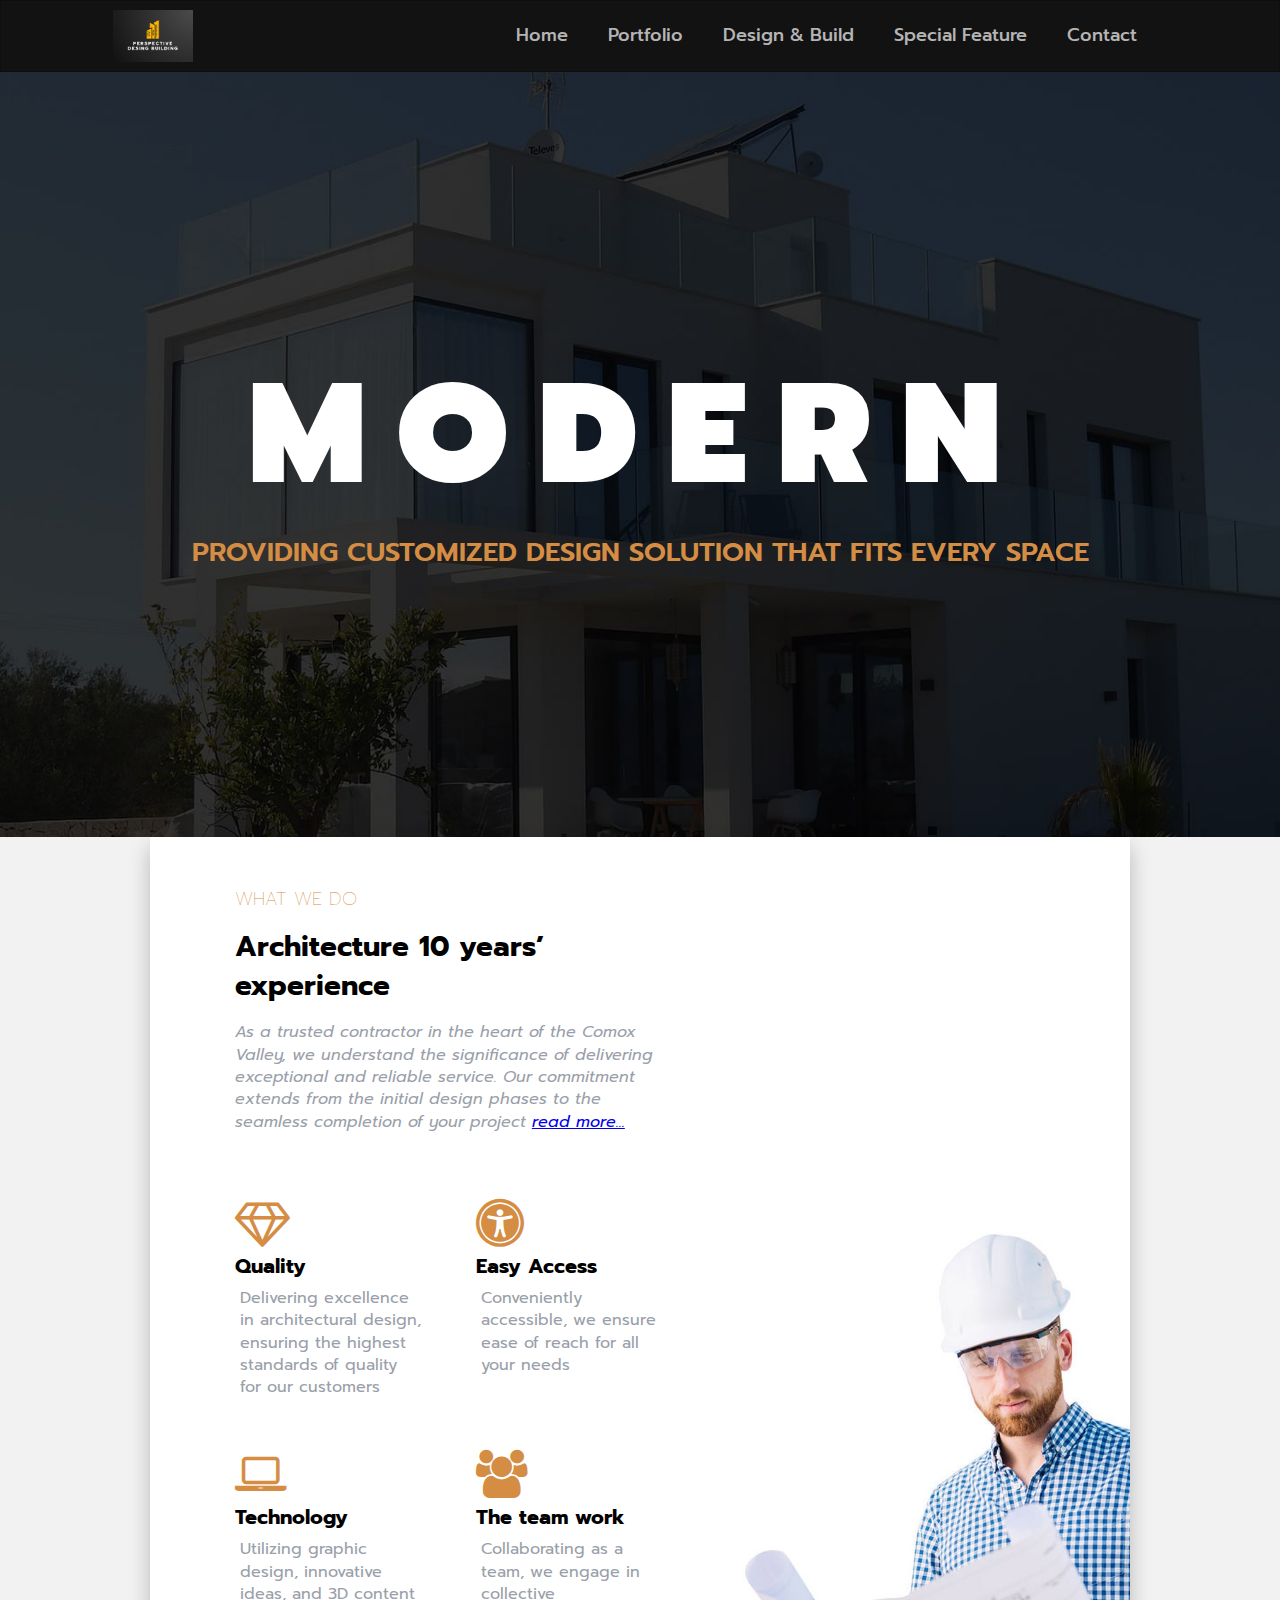
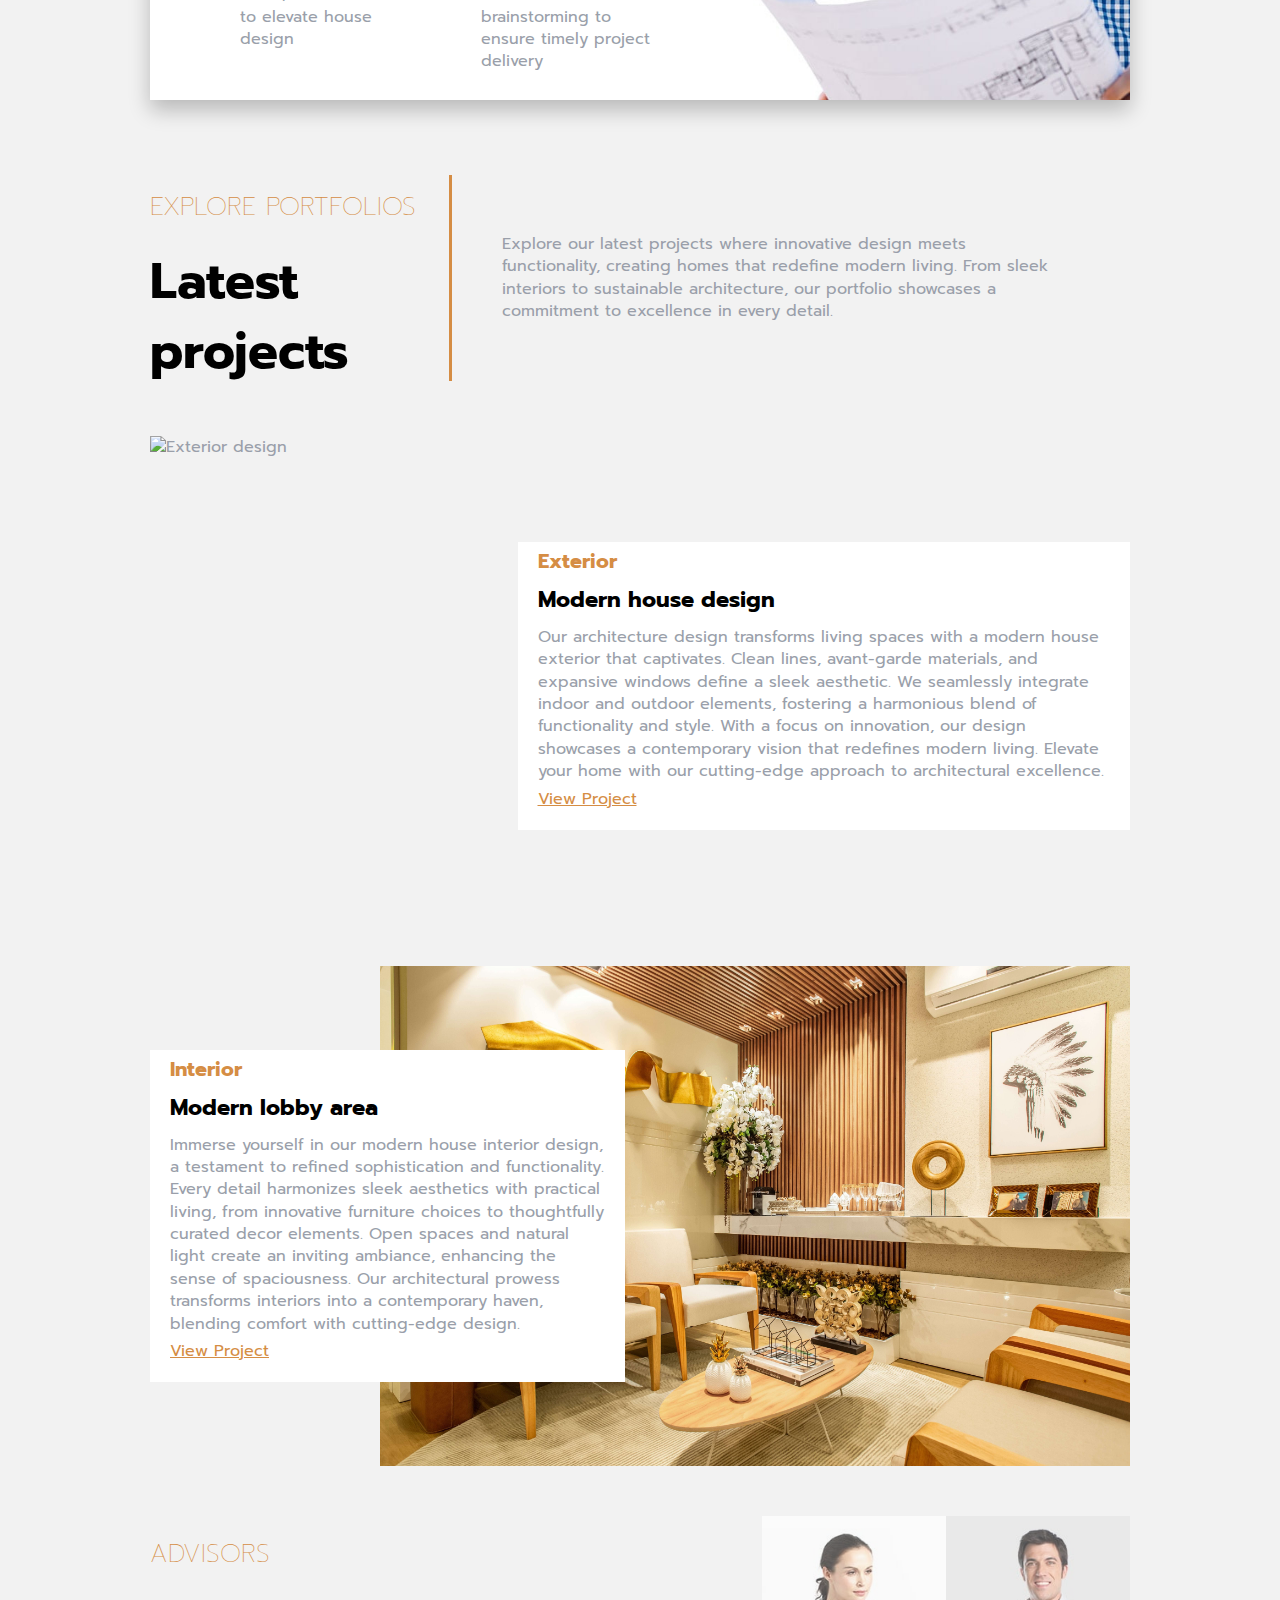
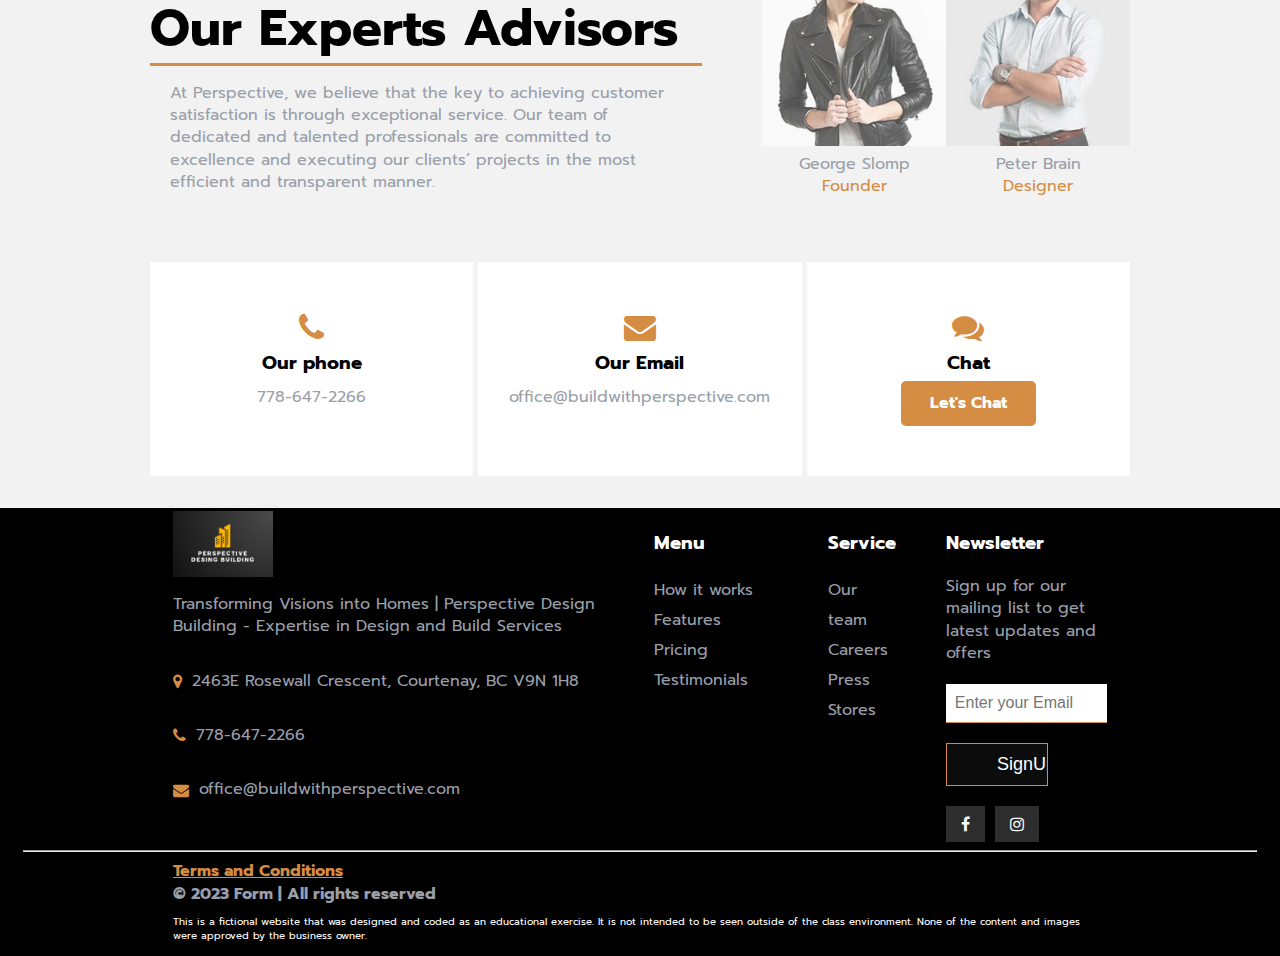
==== commit dd4e1021: "Error resolved" ====
--- a/index.html
+++ b/index.html
@@ -1,16 +1,13 @@
 <!DOCTYPE html>
 <html lang="en">
   <head>
-    <meta charset="UTF-8" />
-    <meta name="viewport" content="width=device-width, initial-scale=1.0" />
+    <meta charset="UTF-8">
+    <meta name="viewport" content="width=device-width, initial-scale=1.0">
     <title>Perspective design solution</title>
-    <link rel="stylesheet" href="style.css" />
+    <link rel="stylesheet" href="style.css">
     <link href="https://fonts.googleapis.com/css2?family=Barlow:wght@200&family=Montserrat&family=Prompt&family=Quicksand&display=swap" rel="stylesheet">
     <link href="https://fonts.googleapis.com/css2?family=Barlow:wght@200&family=Montserrat&family=Quicksand&display=swap" rel="stylesheet">
-    <link
-      rel="stylesheet"
-      href="https://cdnjs.cloudflare.com/ajax/libs/font-awesome/4.7.0/css/font-awesome.min.css"
-    />
+    <link rel="stylesheet" href="https://cdnjs.cloudflare.com/ajax/libs/font-awesome/4.7.0/css/font-awesome.min.css">
     <script>
       function showNav() {
         let mainNav = document.getElementById("main-nav");
@@ -113,7 +110,7 @@
           </div>
         </div>
         <div class="service-img">
-          <img src="images/services-img.jpg" alt="service image" width="600" />
+          <img src="images/services-img.jpg" alt="service image" width="600">
         </div>
       </section>
       <!--Portfolio-->
@@ -131,7 +128,7 @@
         <div class="portfolio-content">
           <!-- Card 1-->
           <section class="portfolio-card">
-            <img src="images/Exterior.jpg" width="600" alt="Exterior design" />
+            <img src="images/Exterior.jpg" width="600" alt="Exterior design">
             <div class="portfolio-card-description">
               <h4 class="color-theme-highlighted">Exterior</h4>
               <h5 class="color-theme-dark">Modern house design</h5>
@@ -165,7 +162,7 @@
               </p>
               <a class="color-theme-highlighted" href="#"> View Project</a>
             </div>
-            <img src="images/interior.jpg" width="600" alt="Interior design" />
+            <img src="images/interior.jpg" width="600" alt="Interior design">
           </section>
         </div>
       </section>
@@ -185,14 +182,18 @@
         </div>
         <div class="experts-content">
           <figure>
-            <img src="images/expert-img2.jpg" alt="Team image" width="200" />
-            <figcaption>George Slomp</figcaption>
-            <h4 class="color-theme-highlighted">Founder</h4>
+            <img src="images/expert-img2.jpg" alt="Team image" width="200">
+            <figcaption>
+              George Slomp   
+              <p class="color-theme-highlighted">Founder </p>
+            </figcaption>
           </figure>
           <figure>
-            <img src="images/expert-img3.jpg" alt="Team image" width="200" />
-            <figcaption>Peter Brain</figcaption>
-            <h4 class="color-theme-highlighted">Designer</h4>
+            <img src="images/expert-img3.jpg" alt="Team image" width="200">
+            <figcaption>
+              Peter Brain
+              <p class="color-theme-highlighted">Designer</p>
+            </figcaption>
           </figure>
         </div>
       </section>
@@ -267,20 +268,8 @@
               </li>
               <li>
                 <form action="#" method="POST">
-                  <input
-                    class="inputfield-signup"
-                    type="text"
-                    required
-                    placeholder="  Enter your Email"
-                    name="signup"
-                    id="signup"
-                  />
-                  <input
-                    class="signup-button"
-                    type="submit"
-                    name="SignUp"
-                    value="SignUp"
-                  />
+                  <input class="inputfield-signup" type="text" required placeholder="  Enter your Email" name="signup" id="signup">
+                  <input class="signup-button" type="submit" name="SignUp" value="SignUp">
                 </form>
               </li>
               <li class="footer-media-icons">
@@ -295,7 +284,7 @@
           </div>
         </div>
       </section>
-      <hr />
+      <hr>
       <section class="footer-disclaimer">
         <a href="#"><b>Terms and Conditions</b></a>
         <b> &copy; 2023 Form | All rights reserved</b>
--- a/style.css
+++ b/style.css
@@ -230,7 +230,7 @@
   text-align: center;
 }
 .experts-content figure,
-.experts-content h4 {
+.experts-content p {
   margin: 0;
 }
 .experts-content img {
@@ -402,6 +402,14 @@
 .contact-us div {
   padding: 0 10px;
 }
+
+/* ==>  Iframe Style <== */
+ iframe
+ {
+  overflow: hidden;
+  border: none;
+  width: 100%;
+ }
 
 /* ==>  Form Style <== */
 
